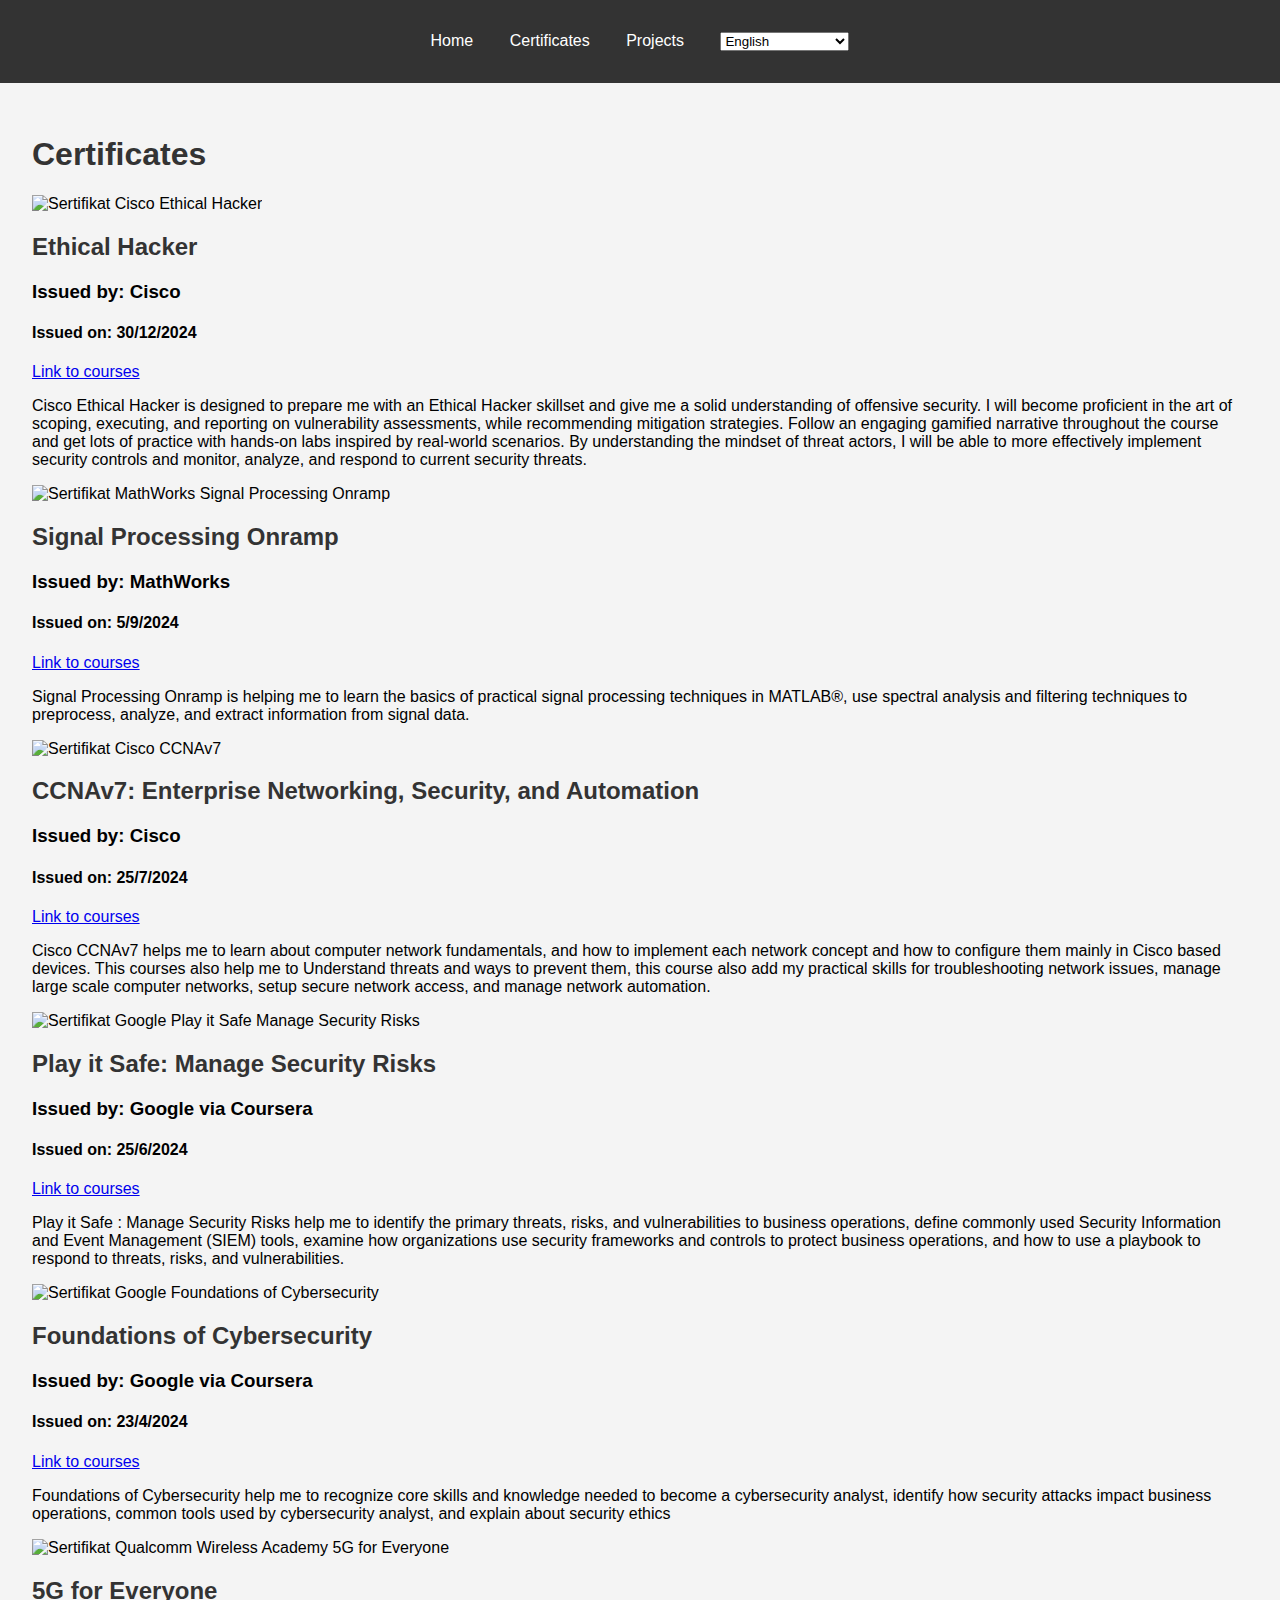
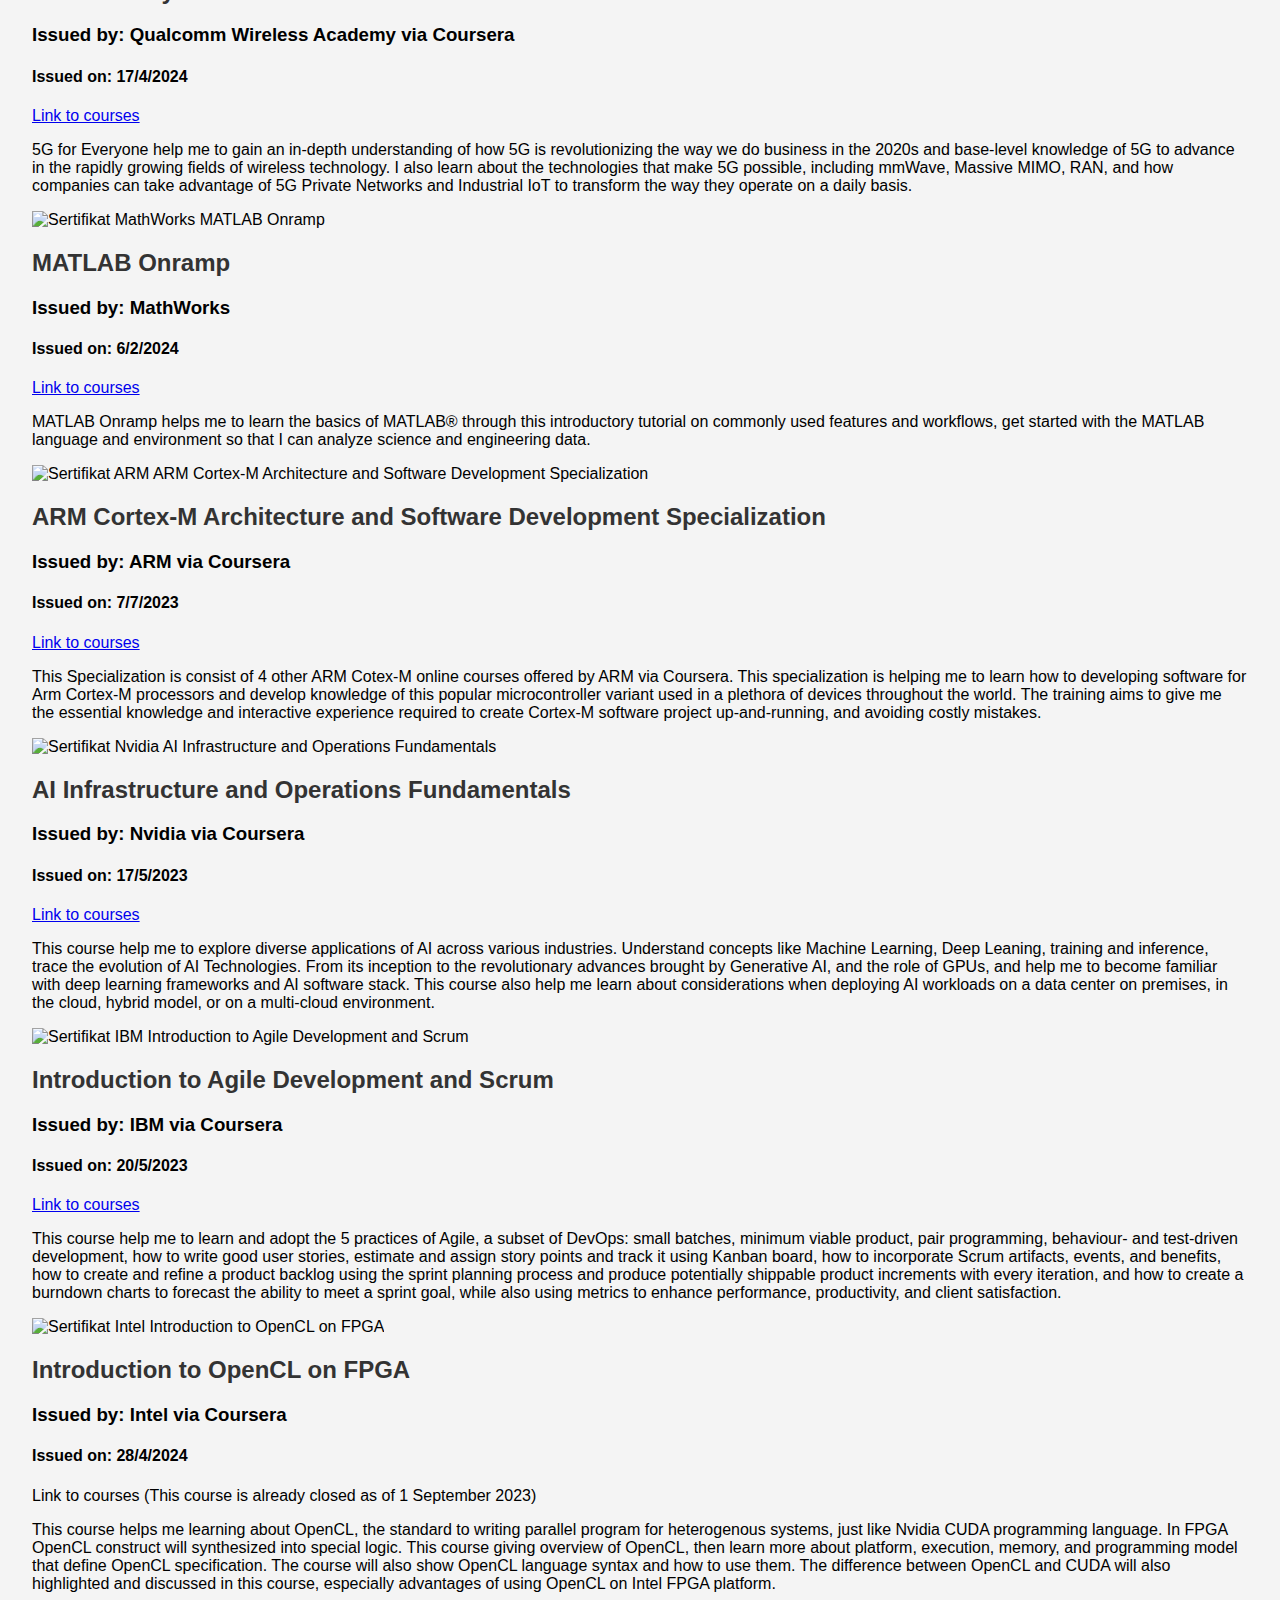
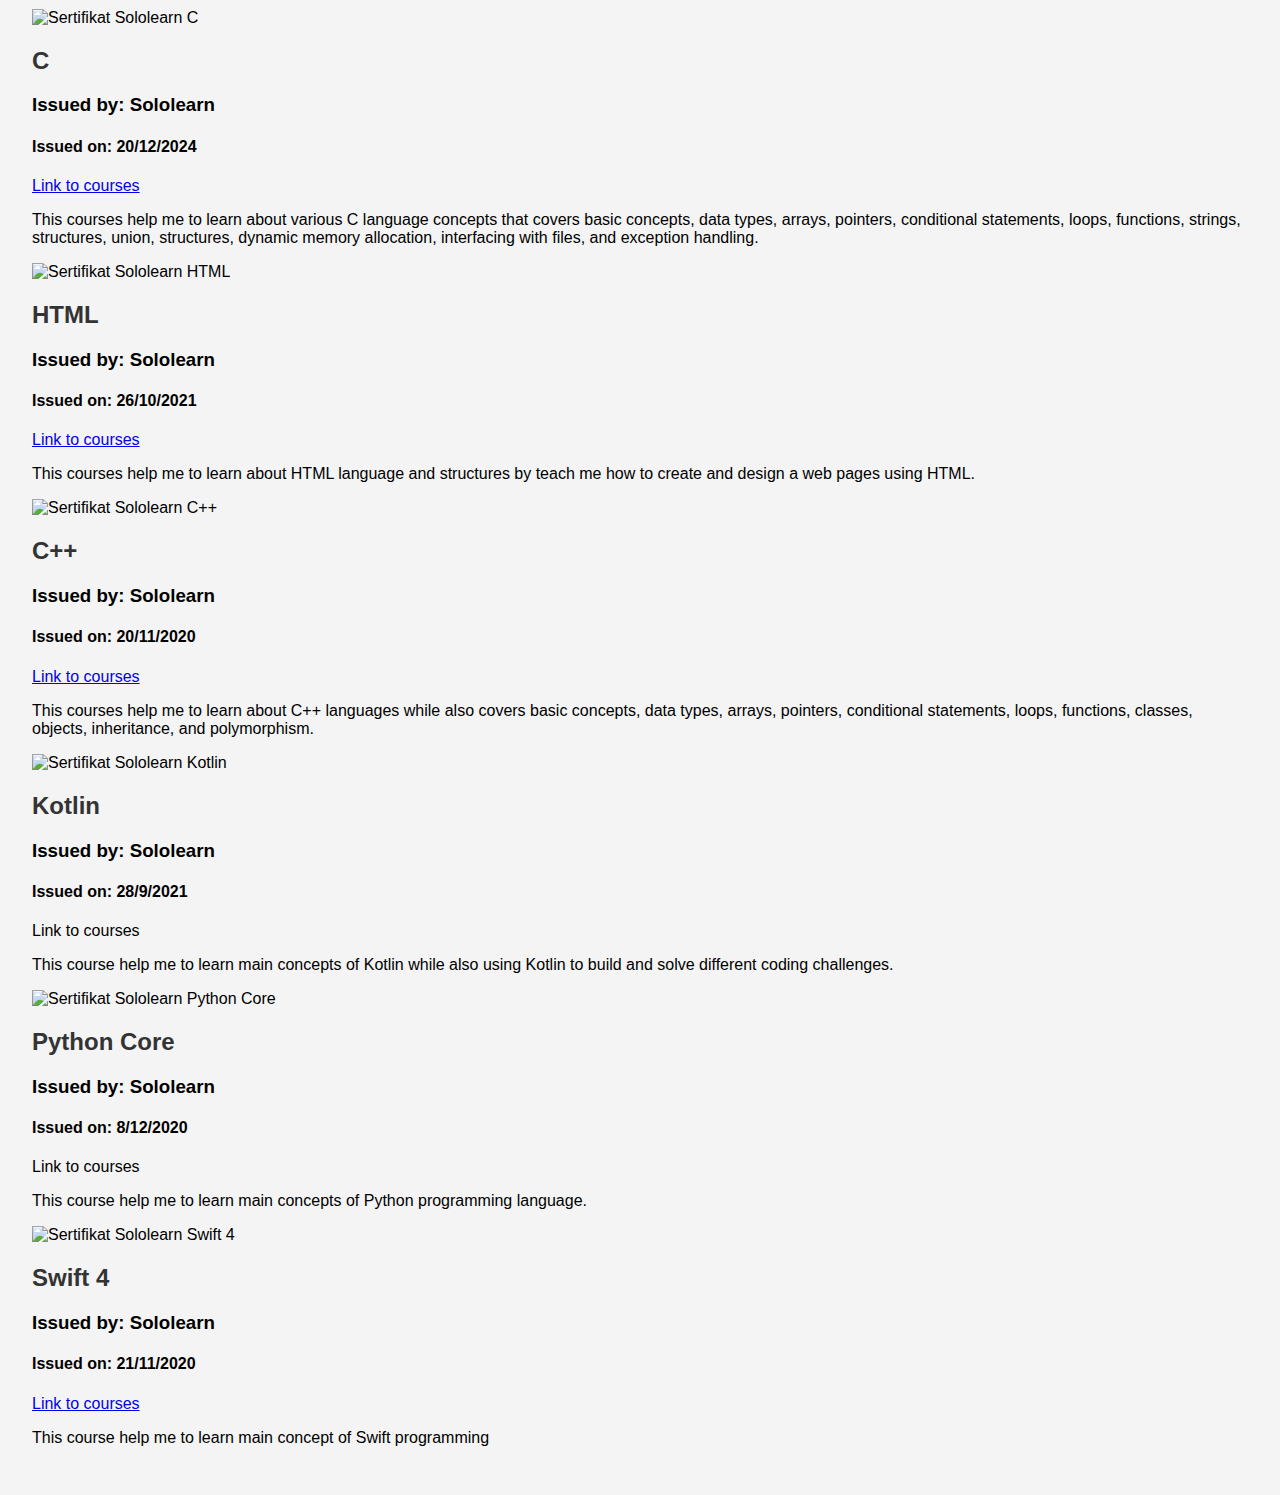
==== certificates.html @ 84ea240a "refactor: Remove unused code for certificates in index.html" ====
<!DOCTYPE html>
<html lang="en">

<head>
    <meta charset="UTF-8">
    <meta name="viewport" content="width=device-width, initial-scale=1.0">
    <title>Certificates</title>
    <link rel="stylesheet" href="styles.css">
    <style>
        .certificates img {
            max-width: 100%;
            height: auto;
        }
    </style>
</head>

<body>
    <header>
        <nav>
            <ul>
                <li><a href="index.html">Home</a></li>
                <li><a href="certificates.html">Certificates</a></li>
                <li><a href="projects.html">Projects</a></li>
                <li>
                    <select id="language-switcher">
                        <option value="en">English</option>
                        <option value="id">Bahasa Indonesia</option>
                    </select>
                </li>
            </ul>
        </nav>
    </header>
    <main>
        <h1 data-en="Certificates" data-id="Sertifikat">Certificates</h1>
        <div class="certificates">
            <img src="https://raw.githubusercontent.com/Iv4nd3r/IvanderWijaya/refs/heads/main/certificates/Sertifikat%20Cisco%20Ethical%20Hacker_Ivander%20Andreas%20Wijaya%20-%200001.jpg" alt="Sertifikat Cisco Ethical Hacker">
            <h2>Ethical Hacker</h2>
            <h3 data-en="Issued by: Cisco" data-id="Diterbitkan oleh: Cisco">Issued by: Cisco</h3>
            <h4 data-en="Issued on: 30/12/2024" data-id="Diterbitkan pada: 30/12/2024">Issued on: 30/12/2024</h4>
            <a data-en="Link to courses" data-id="Tautan ke kursus" href="https://www.netacad.com/courses/ethical-hacker">Link to
                courses</a>
            <p data-en="Cisco Ethical Hacker is designed to prepare me with an Ethical Hacker skillset and give me a solid understanding of offensive security. I
            will become proficient in the art of scoping, executing, and reporting on vulnerability assessments, while recommending
            mitigation strategies. Follow an engaging gamified narrative throughout the course and get lots of practice with
            hands-on labs inspired by real-world scenarios. By understanding the mindset of threat actors, I will be able to more effectively implement security controls and
            monitor, analyze, and respond to current security threats." data-id="Cisco Ethical Hacker dirancang untuk mempersiapkan saya dengan keahlian Ethical Hacker dan memberi saya pemahaman yang kuat tentang keamanan ofensif. Saya akan menjadi ahli dalam seni menentukan ruang lingkup, melaksanakan, dan melaporkan penilaian kerentanan, sambil merekomendasikan strategi mitigasi. Ikuti narasi gamifikasi yang menarik selama kursus dan dapatkan banyak latihan dengan lab langsung yang terinspirasi oleh skenario dunia nyata. Dengan memahami pola pikir pelaku ancaman, saya akan dapat menerapkan kontrol keamanan secara lebih efektif dan memantau, menganalisis, dan menanggapi ancaman keamanan terkini.">Cisco Ethical Hacker is designed to prepare me with an Ethical Hacker skillset and give me a solid understanding of offensive security. I
            will become proficient in the art of scoping, executing, and reporting on vulnerability assessments, while recommending
            mitigation strategies. Follow an engaging gamified narrative throughout the course and get lots of practice with
            hands-on labs inspired by real-world scenarios. By understanding the mindset of threat actors, I will be able to more effectively implement security controls and
            monitor, analyze, and respond to current security threats.</p>
            <img src="https://raw.githubusercontent.com/Iv4nd3r/IvanderWijaya/refs/heads/main/certificates/Sertifikat%20MathWorks%20Signal%20Processing%20Onramp_Ivander%20Andreas%20Wijaya%20-%200002.jpg" alt="Sertifikat MathWorks Signal Processing Onramp">
            <h2>Signal Processing Onramp</h2>
            <h3 data-en="Issued by: MathWorks" data-id="Diterbitkan oleh: MathWorks">Issued by: MathWorks</h3>
            <h4 data-en="Issued on: 5/9/2024" data-id="Diterbitkan pada: 5/9/2024">Issued on: 5/9/2024</h4>
            <a data-en="Link to courses" data-id="Tautan ke kursus" href="https://matlabacademy.mathworks.com/details/signal-processing-onramp/signalprocessing">Link to
                courses</a>
            <p data-en="Signal Processing Onramp is helping me to learn the basics of practical signal processing techniques in MATLAB®, use spectral analysis and filtering techniques to preprocess, analyze, and extract information from signal data." data-id="Signal Processing Onramp membantu saya mempelajari dasar-dasar teknik pemrosesan sinyal praktis di MATLAB®, menggunakan analisis spektral dan teknik penyaringan untuk melakukan praproses, menganalisis, dan mengekstrak informasi dari data sinyal.">Signal Processing Onramp is helping me to learn the basics of practical signal processing techniques in MATLAB®, use
            spectral analysis and filtering techniques to preprocess, analyze, and extract information from signal data.</p>
            <img src="https://raw.githubusercontent.com/Iv4nd3r/IvanderWijaya/refs/heads/main/certificates/Sertifikat%20Cisco%20CCNAv7_Ivander%20Andreas%20Wijaya%20-%200003.jpg" alt="Sertifikat Cisco CCNAv7">
            <h2>CCNAv7: Enterprise Networking, Security, and Automation</h2>
            <h3 data-en="Issued by: Cisco" data-id="Diterbitkan oleh: Cisco">Issued by: Cisco</h3>
            <h4 data-en="Issued on: 25/7/2024" data-id="Diterbitkan pada: 25/7/2024">Issued on: 25/7/2024</h4>
            <a data-en="Link to courses" data-id="Tautan ke kursus" href="https://www.cisco.com/site/us/en/learn/training-certifications/certifications/enterprise/ccna/index.html">Link to
                courses</a>
            <p data-en="Cisco CCNAv7 helps me to learn about computer network fundamentals, and how to implement each network concept and how to configure them mainly in Cisco based devices. This courses also help me to Understand threats and ways to prevent them, this course also add my practical skills for troubleshooting network issues, manage large scale computer networks, setup secure network access, and manage network automation." data-id="Cisco CCNAv7 membantu saya mempelajari dasar-dasar jaringan komputer, dan cara menerapkan setiap konsep jaringan serta cara mengonfigurasinya terutama pada perangkat berbasis Cisco. Kursus ini juga membantu saya memahami ancaman dan cara mencegahnya, kursus ini juga menambah keterampilan praktis saya untuk memecahkan masalah jaringan, mengelola jaringan komputer skala besar, menyiapkan akses jaringan yang aman, dan mengelola otomatisasi jaringan.">Cisco CCNAv7 helps me to learn about computer network fundamentals, and how to implement each network concept and how to
            configure them mainly in Cisco based devices. This courses also help me to Understand threats and ways to prevent them,
            this course also add my practical skills for troubleshooting network issues, manage large scale computer networks, setup
            secure network access, and manage network automation.</p>
            <img src="https://raw.githubusercontent.com/Iv4nd3r/IvanderWijaya/refs/heads/main/certificates/Sertifikat%20Google%20Play%20it%20Safe%20Manage%20Security%20Risks_Ivander%20Andreas%20Wijaya%20-%200004.jpg" alt="Sertifikat Google Play it Safe Manage Security Risks">
            <h2>Play it Safe: Manage Security Risks</h2>
            <h3 data-en="Issued by: Google via Coursera" data-id="Diterbitkan oleh: Google melalui Coursera">Issued by: Google via Coursera</h3>
            <h4 data-en="Issued on: 25/6/2024" data-id="Diterbitkan pada: 25/6/2024">Issued on: 25/6/2024</h4>
            <a data-en="Link to courses" data-id="Tautan ke kursus" href="https://www.coursera.org/learn/manage-security-risks">Link to
                courses</a>
            <p data-en="Play it Safe : Manage Security Risks help me to identify the primary threats, risks, and vulnerabilities to business operations, define commonly used Security Information and Event Management (SIEM) tools, examine how organizations use security frameworks and controls to protect business operations, and how to use a playbook to respond to threats, risks, and vulnerabilities." data-id="Play it Safe : Manage Security Risks membantu saya mengidentifikasi ancaman, risiko, dan kerentanan utama terhadap operasi bisnis, menentukan alat Manajemen Informasi dan Peristiwa Keamanan (SIEM) yang umum digunakan, memeriksa bagaimana organisasi menggunakan kerangka kerja dan kontrol keamanan untuk melindungi operasi bisnis, dan bagaimana menggunakan pedoman untuk menanggapi ancaman, risiko, dan kerentanan.">Play it Safe : Manage Security Risks help me to identify the primary threats, risks, and vulnerabilities to business
            operations, define commonly used Security Information and Event Management (SIEM) tools, examine how organizations use
            security frameworks and controls to protect business operations, and how to use a playbook to respond to threats, risks,
            and vulnerabilities.</p>
            <img src="https://raw.githubusercontent.com/Iv4nd3r/IvanderWijaya/refs/heads/main/certificates/Sertifikat%20Google%20Foundations%20of%20Cybersecurity_Ivander%20Andreas%20Wijaya%20-%200005.jpg" alt="Sertifikat Google Foundations of Cybersecurity">
            <h2>Foundations of Cybersecurity</h2>
            <h3 data-en="Issued by: Google via Coursera" data-id="Diterbitkan oleh: Google melalui Coursera">Issued by: Google via Coursera</h3>
            <h4 data-en="Issued on: 23/4/2024" data-id="Diterbitkan pada: 23/4/2024">Issued on: 23/4/2024</h4>
            <a data-en="Link to courses" data-id="Tautan ke kursus" href="https://www.coursera.org/learn/foundations-of-cybersecurity?specialization=google-cybersecurity">Link to
                courses</a>
            <p data-en="Foundations of Cybersecurity help me to recognize core skills and knowledge needed to become a cybersecurity analyst, identify how security attacks impact business operations, common tools used by cybersecurity analyst, and explain about security ethics" data-id="Foundations of Cybersecurity membantu saya mengenali keterampilan dan pengetahuan inti yang dibutuhkan untuk menjadi analis keamanan siber, mengidentifikasi bagaimana serangan keamanan memengaruhi operasi bisnis, alat umum yang digunakan oleh analis keamanan siber, dan menjelaskan tentang etika keamanan.">Foundations of Cybersecurity help me to recognize core skills and knowledge needed to become a cybersecurity analyst,
            identify how security attacks impact business operations, common tools used by cybersecurity analyst, and explain about
            security ethics</p>
            <img src="https://raw.githubusercontent.com/Iv4nd3r/IvanderWijaya/refs/heads/main/certificates/Sertifikat%20Qualcomm%20Wireless%20Academy%205G%20for%20Everyone_Ivander%20Andreas%20Wijaya%20-%200006.jpg" alt="Sertifikat Qualcomm Wireless Academy 5G for Everyone">
            <h2>5G for Everyone</h2>
            <h3 data-en="Issued by: Qualcomm Wireless Academy via Cisco" data-id="Diterbitkan oleh: Qualcomm Wireless Academy">Issued by: Qualcomm Wireless Academy via Coursera</h3>
            <h4 data-en="Issued on: 17/4/2024" data-id="Diterbitkan pada: 17/4/2024">Issued on: 17/4/2024</h4>
            <a data-en="Link to courses" data-id="Tautan ke kursus" href="https://www.coursera.org/learn/5g-training-qualcomm">Link to
                courses</a>
            <p data-en="5G for Everyone help me to gain an in-depth understanding of how 5G is revolutionizing the way we do business in the 2020s and base-level knowledge of 5G to advance in the rapidly growing fields of wireless technology. I also learn about the technologies that make 5G possible, including mmWave, Massive MIMO, RAN, and how companies can take advantage of 5G Private Networks and Industrial IoT to transform the way they operate on a daily basis." data-id="5G for Everyone membantu saya memperoleh pemahaman mendalam tentang bagaimana 5G merevolusi cara kita berbisnis pada tahun 2020-an dan pengetahuan dasar tentang 5G untuk maju dalam bidang teknologi nirkabel yang berkembang pesat. Saya juga mempelajari tentang teknologi yang memungkinkan 5G, termasuk mmWave, Massive MIMO, RAN, dan bagaimana perusahaan dapat memanfaatkan Jaringan Privat 5G dan IoT Industri untuk mengubah cara mereka beroperasi setiap hari.">5G for Everyone help me to gain an in-depth understanding of how 5G is revolutionizing the way we do business in the
            2020s and base-level knowledge of 5G to advance in the rapidly growing fields of wireless technology. I also learn about
            the technologies that make 5G possible, including mmWave, Massive MIMO, RAN, and how companies can take advantage of 5G
            Private Networks and Industrial IoT to transform the way they operate on a daily basis.</p>
            <img src="https://raw.githubusercontent.com/Iv4nd3r/IvanderWijaya/refs/heads/main/certificates/Sertifikat%20MathWorks%20MATLAB%20Onramp_Ivander%20Andreas%20Wijaya%20-%200007.jpg" alt="Sertifikat MathWorks MATLAB Onramp">
            <h2>MATLAB Onramp</h2>
            <h3 data-en="Issued by: MathWorks" data-id="Diterbitkan oleh: MathWorks">Issued by: MathWorks</h3>
            <h4 data-en="Issued on: 6/2/2024" data-id="Diterbitkan pada: 6/2/2024">Issued on: 6/2/2024</h4>
            <a data-en="Link to courses" data-id="Tautan ke kursus" href="https://matlabacademy.mathworks.com/details/matlab-onramp/gettingstarted">Link to
                courses</a>
            <p data-en="MATLAB Onramp helps me to learn the basics of MATLAB® through this introductory tutorial on commonly used features and workflows, get started with the MATLAB language and environment so that I can analyze science and engineering data." data-id="MATLAB Onramp membantu saya mempelajari dasar-dasar MATLAB® melalui tutorial pengantar tentang fitur dan alur kerja yang umum digunakan, memulai dengan bahasa dan lingkungan MATLAB sehingga saya dapat menganalisis data sains dan teknik.">MATLAB Onramp helps me to learn the basics of MATLAB® through this introductory tutorial on commonly used features and
            workflows, get started with the MATLAB language and environment so that I can analyze science and engineering data.</p>
            <img src="https://raw.githubusercontent.com/Iv4nd3r/IvanderWijaya/refs/heads/main/certificates/Sertifikat%20ARM%20ARM%20Cortex-M%20Architecture%20and%20Software%20Development_Ivander%20Andreas%20Wijaya%20-%200009.jpg" alt="Sertifikat ARM ARM Cortex-M Architecture and Software Development Specialization">
            <h2>ARM Cortex-M Architecture and Software Development Specialization</h2>
            <h3 data-en="Issued by: ARM via Coursera" data-id="Diterbitkan oleh: ARM melalui Coursera">Issued by: ARM via Coursera</h3>
            <h4 data-en="Issued on: 7/7/2023" data-id="Diterbitkan pada: 7/7/2023">Issued on: 7/7/2023</h4>
            <a data-en="Link to courses" data-id="Tautan ke kursus" href="https://www.coursera.org/specializations/cortex-m-architecture-and-software-development?">Link to
                courses</a>
            <p data-en="This Specialization is consist of 4 other ARM Cotex-M online courses offered by ARM via Coursera. This specialization is helping me to learn how to developing software for Arm Cortex-M processors and develop knowledge of this popular microcontroller variant used in a plethora of devices throughout the world. The training aims to give me the essential knowledge and interactive experience required to create Cortex-M software project up-and-running, and avoiding costly mistakes." data-id="Spesialisasi ini terdiri dari 4 kursus daring ARM Cotex-M lainnya yang ditawarkan oleh ARM melalui Coursera. Spesialisasi ini membantu saya mempelajari cara mengembangkan perangkat lunak untuk prosesor Arm Cortex-M dan mengembangkan pengetahuan tentang varian mikrokontroler populer ini yang digunakan dalam banyak perangkat di seluruh dunia. Pelatihan ini bertujuan untuk memberi saya pengetahuan penting dan pengalaman interaktif yang dibutuhkan untuk membuat proyek perangkat lunak Cortex-M berjalan lancar, dan menghindari kesalahan yang merugikan.">This Specialization is consist of 4 other ARM Cotex-M online courses offered by ARM via Coursera. This specialization is
            helping me to learn how to developing software for Arm Cortex-M processors and develop knowledge of this popular
            microcontroller variant used in a plethora of devices throughout the world. The training aims to give me the essential
            knowledge and interactive experience required to create Cortex-M software project up-and-running, and avoiding costly
            mistakes.</p>
            <img src="https://raw.githubusercontent.com/Iv4nd3r/IvanderWijaya/refs/heads/main/certificates/Sertifikat%20Nvidia%20Introduction%20to%20AI%20in%20the%20Data%20Center_Ivander%20Andreas%20Wijaya%20-%200013.jpg" alt="Sertifikat Nvidia AI Infrastructure and Operations Fundamentals">
            <h2>AI Infrastructure and Operations Fundamentals</h2>
            <h3 data-en="Issued by: Nvidia via Coursera" data-id="Diterbitkan oleh: Nvidia melalui Coursera">Issued by: Nvidia via Coursera</h3>
            <h4 data-en="Issued on: 17/5/2024" data-id="Diterbitkan pada: 17/5/2023">Issued on: 17/5/2023</h4>
            <a data-en="Link to courses" data-id="Tautan ke kursus" href="https://www.coursera.org/learn/ai-infrastructure-operations-fundamentals">Link to
                courses</a>
            <p data-en="This course help me to explore diverse applications of AI across various industries.
Understand concepts like Machine Learning, Deep Leaning, training and inference, trace the evolution of AI Technologies. From its inception to the revolutionary advances brought by Generative AI, and the role of GPUs, and help me to become familiar with deep learning frameworks and AI software stack. This course also help me learn about considerations when deploying AI workloads on a data center on premises, in the cloud, hybrid model, or on a multi-cloud environment." data-id="Kursus ini membantu saya menjelajahi beragam aplikasi AI di berbagai industri.
Memahami konsep seperti Machine Learning, Deep Leaning, pelatihan dan inferensi, menelusuri evolusi Teknologi AI. Dari awal mula hingga kemajuan revolusioner yang dibawa oleh Generative AI, dan peran GPU, serta membantu saya untuk mengenal kerangka kerja deep learning dan tumpukan perangkat lunak AI. Kursus ini juga membantu saya mempelajari berbagai pertimbangan saat menerapkan beban kerja AI di pusat data lokal, di cloud, model hybrid, atau di lingkungan multi-cloud.">This course help me to explore diverse applications of AI across various industries.
Understand concepts like Machine Learning, Deep Leaning, training and inference, trace the evolution of AI Technologies.
From its inception to the revolutionary advances brought by Generative AI, and the role of GPUs, and help me to become
familiar with deep learning frameworks and AI software stack. This course also help me learn about considerations when
deploying AI workloads on a data center on premises, in the cloud, hybrid model, or on a multi-cloud environment.</p>
            <img src="https://raw.githubusercontent.com/Iv4nd3r/IvanderWijaya/refs/heads/main/certificates/Sertifikat%20IBM%20Introduction%20to%20Agile%20Development%20and%20Scrum_Ivander%20Andreas%20Wijaya%20-%200014.jpg" alt="Sertifikat IBM Introduction to Agile Development and Scrum">
            <h2>Introduction to Agile Development and Scrum</h2>
            <h3 data-en="Issued by: IBM via Coursera" data-id="Diterbitkan oleh: IBM melalui Coursera">Issued by: IBM via Coursera</h3>
            <h4 data-en="Issued on: 20/5/2023" data-id="Diterbitkan pada: 20/5/2023">Issued on: 20/5/2023</h4>
            <a data-en="Link to courses" data-id="Tautan ke kursus" href="https://www.coursera.org/learn/agile-development-and-scrum">Link to
                courses</a>
            <p data-en="This course help me to learn and adopt the 5 practices of Agile, a subset of DevOps: small batches, minimum viable product, pair programming, behaviour- and test-driven development, how to write good user stories, estimate and assign story points and track it using Kanban board, how to incorporate Scrum artifacts, events, and benefits, how to create and refine a product backlog using the sprint planning process and produce potentially shippable product increments with every iteration, and how to create a burndown charts to forecast the ability to meet a sprint goal, while also using metrics to enhance performance, productivity, and client satisfaction." data-id="Kursus ini membantu saya mempelajari dan mengadopsi 5 praktik Agile, bagian dari DevOps: batch kecil, produk minimum yang layak, pemrograman berpasangan, pengembangan yang didorong oleh perilaku dan pengujian, cara menulis cerita pengguna yang baik, memperkirakan dan menetapkan poin cerita dan melacaknya menggunakan papan Kanban, cara menggabungkan artefak Scrum, acara, dan manfaat, cara membuat dan menyempurnakan backlog produk menggunakan proses perencanaan sprint dan menghasilkan peningkatan produk yang berpotensi dikirim dengan setiap iterasi, dan cara membuat bagan burndown untuk memperkirakan kemampuan memenuhi sasaran sprint, sementara juga menggunakan metrik untuk meningkatkan kinerja, produktivitas, dan kepuasan klien.">This course help me to learn and adopt the 5 practices of Agile, a subset of DevOps: small batches, minimum viable
            product, pair programming, behaviour- and test-driven development, how to write good user stories, estimate and assign
            story points and track it using Kanban board, how to incorporate Scrum artifacts, events, and benefits, how to create
            and refine a product backlog using the sprint planning process and produce potentially shippable product increments with
            every iteration, and how to create a burndown charts to forecast the ability to meet a sprint goal, while also using
            metrics to enhance performance, productivity, and client satisfaction.</p>
            <img src="https://raw.githubusercontent.com/Iv4nd3r/IvanderWijaya/refs/heads/main/certificates/Sertifikat%20Intel%20Introduction%20to%20OpenCL%20on%20FPGA_Ivander%20Andreas%20Wijaya%20-%200015.jpg" alt="Sertifikat Intel Introduction to OpenCL on FPGA">
            <h2>Introduction to OpenCL on FPGA</h2>
            <h3 data-en="Issued by: Intel via Coursera" data-id="Diterbitkan oleh: Intel melalui Coursera">Issued by: Intel via Coursera</h3>
            <h4 data-en="Issued on: 28/4/2024" data-id="Diterbitkan pada: 28/4/2024">Issued on: 28/4/2024</h4>
            <a data-en="Link to courses (This course is already closed as of 1 September 2023)" data-id="Tautan ke kursus (Kursus in telah ditutup sejak tanggal 1 September 2023)">Link to
                courses (This course is already closed as of 1 September 2023)</a>
            <p data-en="This course helps me learning about OpenCL, the standard to writing parallel program for heterogenous systems, just like Nvidia CUDA programming language. In FPGA OpenCL construct will synthesized into special logic. This course giving overview of OpenCL, then learn more about platform, execution, memory, and programming model that define OpenCL specification. The course will also show OpenCL language syntax and how to use them. The difference between OpenCL and CUDA will also highlighted and discussed in this course, especially advantages of using OpenCL on Intel FPGA platform." data-id="Kursus ini membantu saya mempelajari OpenCL, standar untuk menulis program paralel untuk sistem heterogen, seperti bahasa pemrograman Nvidia CUDA. Dalam FPGA, konstruksi OpenCL akan disintesis menjadi logika khusus. Kursus ini memberikan gambaran umum tentang OpenCL, kemudian mempelajari lebih lanjut tentang platform, eksekusi, memori, dan model pemrograman yang mendefinisikan spesifikasi OpenCL. Kursus ini juga akan menunjukkan sintaksis bahasa OpenCL dan cara menggunakannya. Perbedaan antara OpenCL dan CUDA juga akan disorot dan dibahas dalam kursus ini, terutama keuntungan menggunakan OpenCL pada platform Intel FPGA.">This course helps me learning about OpenCL, the standard to writing parallel program for heterogenous systems, just like
            Nvidia CUDA programming language. In FPGA OpenCL construct will synthesized into special logic. This course giving
            overview of OpenCL, then learn more about platform, execution, memory, and programming model that define OpenCL
            specification. The course will also show OpenCL language syntax and how to use them. The difference between OpenCL and
            CUDA will also highlighted and discussed in this course, especially advantages of using OpenCL on Intel FPGA platform.</p>
            <img src="https://raw.githubusercontent.com/Iv4nd3r/IvanderWijaya/refs/heads/main/certificates/Sertifikat%20Sololearn%20C_Ivander%20Andreas%20Wijaya%20-%200016.jpg" alt="Sertifikat Sololearn C">
            <h2>C</h2>
            <h3 data-en="Issued by: Sololearn" data-id="Diterbitkan oleh: Sololearn">Issued by: Sololearn</h3>
            <h4 data-en="Issued on: 20/12/2024" data-id="Diterbitkan pada: 20/12/2024">Issued on: 20/12/2024</h4>
            <a data-en="Link to courses (This courses is currently splitted into 2 courses, introductory and intermediate)" data-id="Tautan ke kursus (kursus ini sekarang dibagi kedalam 2 kursus, pengenalan dan tingkat lanjut)" href="https://www.sololearn.com/en/learn/courses/c-introduction">Link to
                courses</a>
            <p data-en="This courses help me to learn about various C language concepts that covers basic concepts, data types, arrays, pointers, conditional statements, loops, functions, strings, structures, union, structures, dynamic memory allocation, interfacing with files, and exception handling." data-id="Kursus ini membantu saya mempelajari berbagai konsep bahasa C yang mencakup konsep dasar, tipe data, array, pointer, pernyataan kondisional, loop, fungsi, string, struktur, union, struktur, alokasi memori dinamis, antarmuka dengan file, dan penanganan pengecualian.">This courses help me to learn about various C language concepts that covers basic concepts, data types, arrays,
            pointers, conditional statements, loops, functions, strings, structures, union, structures, dynamic memory allocation,
            interfacing with files, and exception handling.</p>
            <img src="https://raw.githubusercontent.com/Iv4nd3r/IvanderWijaya/refs/heads/main/certificates/Sertifikat%20Sololearn%20HTML_Ivander%20Andreas%20Wijaya%20-%200016.jpg" alt="Sertifikat Sololearn HTML">
            <h2>HTML</h2>
            <h3 data-en="Issued by: Sololearn" data-id="Diterbitkan oleh: Sololearn">Issued by: Sololearn</h3>
            <h4 data-en="Issued on: 26/10/2021" data-id="Diterbitkan pada: 26/10/2021">Issued on: 26/10/2021</h4>
            <a data-en="Link to courses" data-id="Tautan ke kursus" href="https://www.sololearn.com/en/learn/courses/le-html">Link to
                courses</a>
            <p data-en="This courses help me to learn about HTML language and structures by teach me how to create and design a web pages using HTML." data-id="Kursus ini membantu saya mempelajari bahasa dan struktur HTML dengan mengajari saya cara membuat dan mendesain halaman web menggunakan HTML.">This courses help me to learn about HTML language and structures by teach me how to create and design a web pages using
            HTML.</p>
            <img src="https://raw.githubusercontent.com/Iv4nd3r/IvanderWijaya/refs/heads/main/certificates/Sertifikat%20Sololearn%20C++_Ivander%20Andreas%20Wijaya%20-%200016.jpg" alt="Sertifikat Sololearn C++">
            <h2>C++</h2>
            <h3 data-en="Issued by: Sololearn" data-id="Diterbitkan oleh: Sololearn">Issued by: Sololearn</h3>
            <h4 data-en="Issued on: 20/11/2020" data-id="Diterbitkan pada: 20/11/2020">Issued on: 20/11/2020</h4>
            <a data-en="Link to courses" data-id="Tautan ke kursus" href="https://www.sololearn.com/en/learn/courses/le-c-plus-plus">Link to
                courses</a>
            <p data-en="This courses help me to learn about C++ languages while also covers basic concepts, data types, arrays, pointers, conditional statements, loops, functions, classes, objects, inheritance, and polymorphism."
                data-id="Kursus ini membantu saya mempelajari bahasa C++ sekaligus membahas konsep dasar, tipe data, array, pointer, pernyataan kondisional, loop, fungsi, kelas, objek, pewarisan, dan polimorfisme.">This courses help me to learn about C++ languages while also covers basic concepts, data types, arrays, pointers,
                conditional statements, loops, functions, classes, objects, inheritance, and polymorphism.</p>
            <img src="https://raw.githubusercontent.com/Iv4nd3r/IvanderWijaya/refs/heads/main/certificates/Sertifikat%20Sololearn%20Kotlin_Ivander%20Andreas%20Wijaya%20-%200016.jpg" alt="Sertifikat Sololearn Kotlin">
            <h2>Kotlin</h2>
            <h3 data-en="Issued by: Sololearn" data-id="Diterbitkan oleh: Sololearn">Issued by: Sololearn</h3>
            <h4 data-en="Issued on: 28/9/2021" data-id="Diterbitkan pada: 28/9/2021">Issued on: 28/9/2021</h4>
            <a data-en="Link to courses" data-id="Tautan ke kursus" src="https://www.sololearn.com/en/learn/courses/le-kotlin">Link
                to
                courses</a>
            <p data-en="This course help me to learn main concepts of Kotlin while also using Kotlin to build and solve different coding challenges."
                data-id="Kursus ini membantu saya mempelajari konsep utama Kotlin sekaligus menggunakan Kotlin untuk membangun dan memecahkan berbagai tantangan pengkodean.">
                This course help me to learn main concepts of Kotlin while also using Kotlin to build and solve different coding
                challenges.</p>
            <img src="https://raw.githubusercontent.com/Iv4nd3r/IvanderWijaya/refs/heads/main/certificates/Sertifikat%20Sololearn%20Python%20Core_Ivander%20Andreas%20Wijaya%20-%200016.jpg" alt="Sertifikat Sololearn Python Core">
            <h2>Python Core</h2>
            <h3 data-en="Issued by: Sololearn" data-id="Diterbitkan oleh: Sololearn">Issued by: Sololearn</h3>
            <h4 data-en="Issued on: 8/12/2020" data-id="Diterbitkan pada: 8/12/2020">Issued on: 8/12/2020</h4>
            <a data-en="Link to courses" data-id="Tautan ke kursus" src="https://www.sololearn.com/en/learn/courses/le-python">Link to
                courses</a>
            <p data-en="This course help me to learn main concepts of Python programming language." data-id="Kursus ini membantu saya mempelajari konsep utama bahasa pemrograman Python.">This course help me to learn main concepts of Python programming language.</p>
            <img src="https://raw.githubusercontent.com/Iv4nd3r/IvanderWijaya/refs/heads/main/certificates/Sertifikat%20Sololearn%20Swift%204_Ivander%20Andreas%20Wijaya%20-%200016.jpg" alt="Sertifikat Sololearn Swift 4">
            <h2>Swift 4</h2>
            <h3 data-en="Issued by: Sololearn" data-id="Diterbitkan oleh: Sololearn">Issued by: Sololearn</h3>
            <h4 data-en="Issued on: 21/11/2020" data-id="Diterbitkan pada: 21/11/2020">Issued on: 21/11/2020</h4>
            <a data-en="Link to courses" data-id="Tautan ke kursus" href="https://www.sololearn.com/en/learn/courses/le-swift">Link to
                courses</a>
            <p data-en="This course help me to learn main concept of Swift programming" data-id="Kursus ini membantu saya mempelajari konsep utama pemrograman Swift">This course help me to learn main concept of Swift programming</p>
        </div>
    </main>
    <script>
        document.getElementById('language-switcher').addEventListener('change', function () {
            const lang = this.value;
            document.querySelectorAll('[data-en]').forEach(el => {
                el.textContent = el.getAttribute(`data-${lang}`);
            });
        });
    </script>
</body>

</html>
---- styles.css ----
body {
    font-family: Arial, sans-serif;
    margin: 0;
    padding: 0;
    background-color: #f4f4f4;
}

header {
    background-color: #333;
    color: #fff;
    padding: 1rem 0;
    text-align: center;
}

nav ul {
    list-style: none;
    padding: 0;
}

nav ul li {
    display: inline;
    margin: 0 1rem;
}

nav ul li a {
    color: #fff;
    text-decoration: none;
}

main {
    padding: 2rem;
}

h1, h2 {
    color: #333;
}

.gallery {
    display: flex;
    flex-wrap: wrap;
    gap: 1rem;
}

.gallery-item {
    background-color: #fff;
    border: 1px solid #ddd;
    border-radius: 5px;
    padding: 1rem;
    width: calc(33.333% - 2rem);
    box-shadow: 0 2px 5px rgba(0, 0, 0, 0.1);
}

.gallery-item img {
    max-width: 100%;
    border-radius: 5px;
}

.gallery-item h3 {
    margin-top: 0;
}

.gallery-item p {
    color: #666;
}
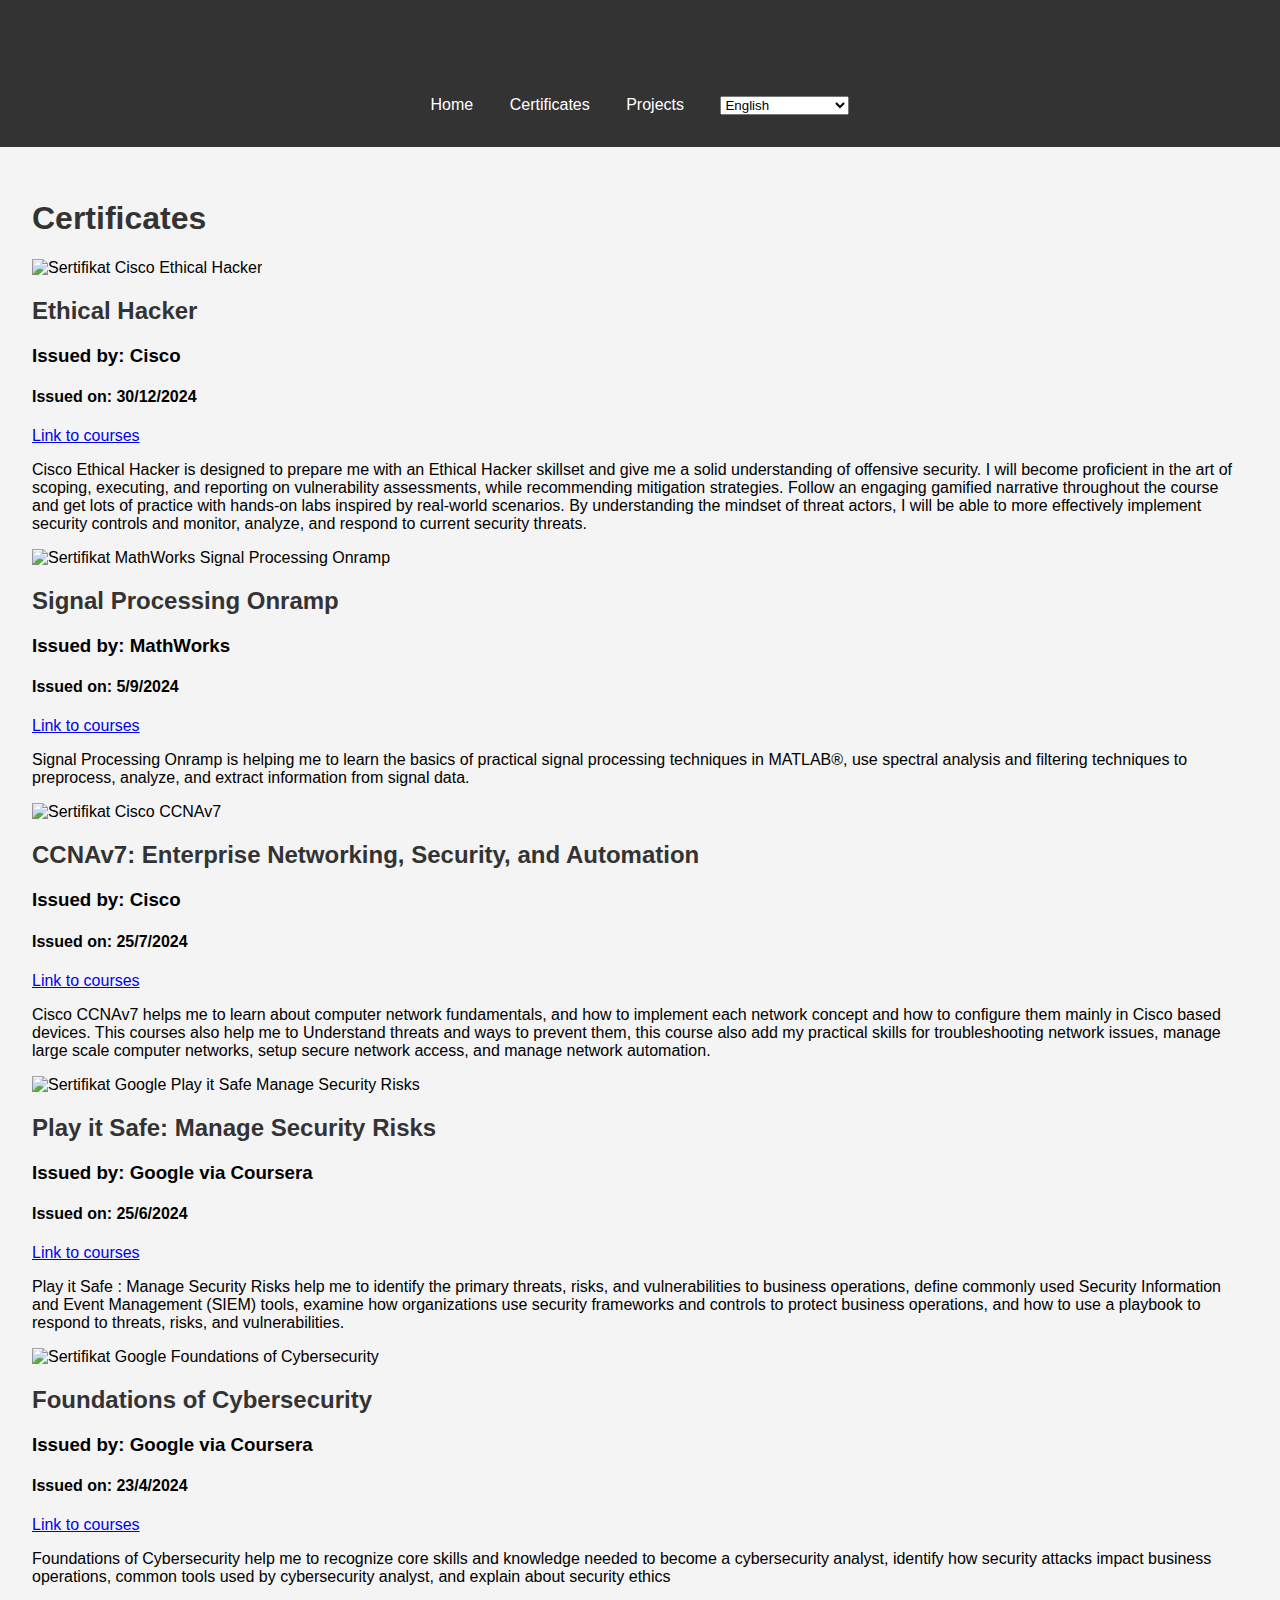
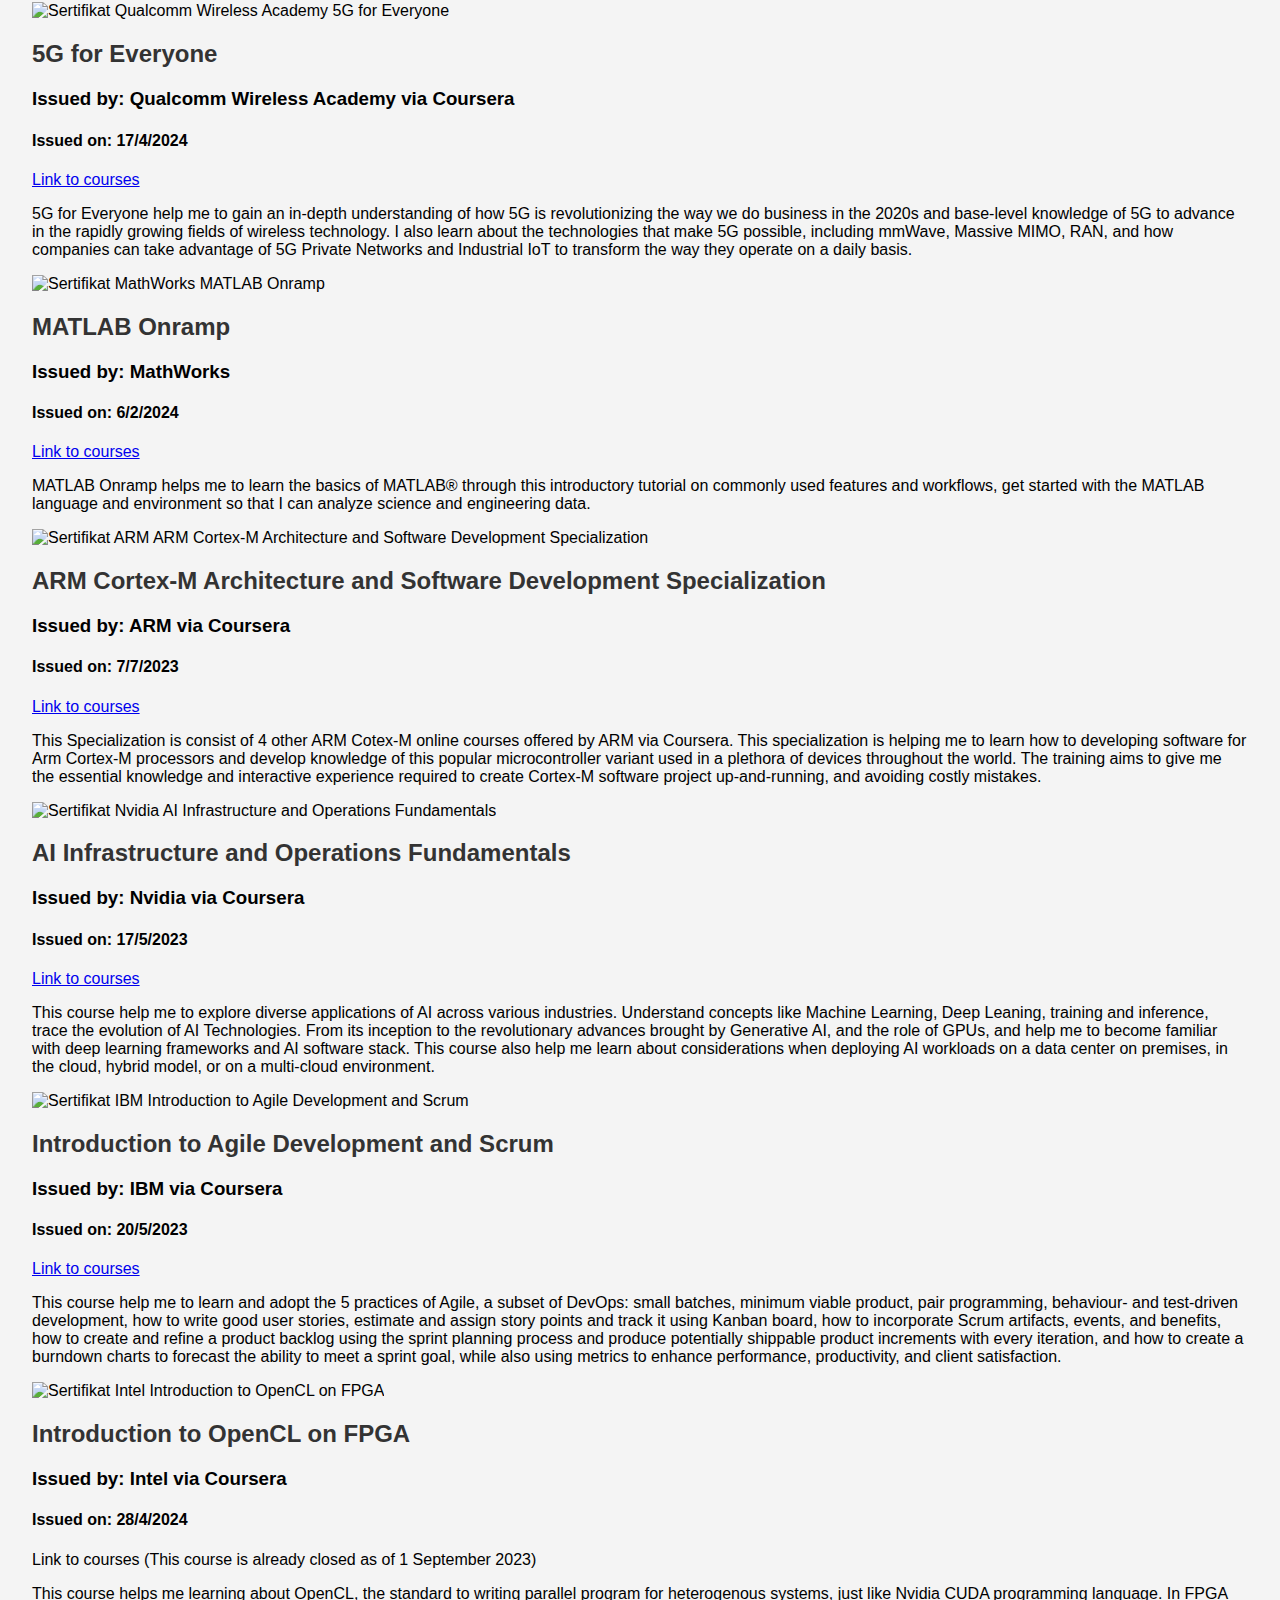
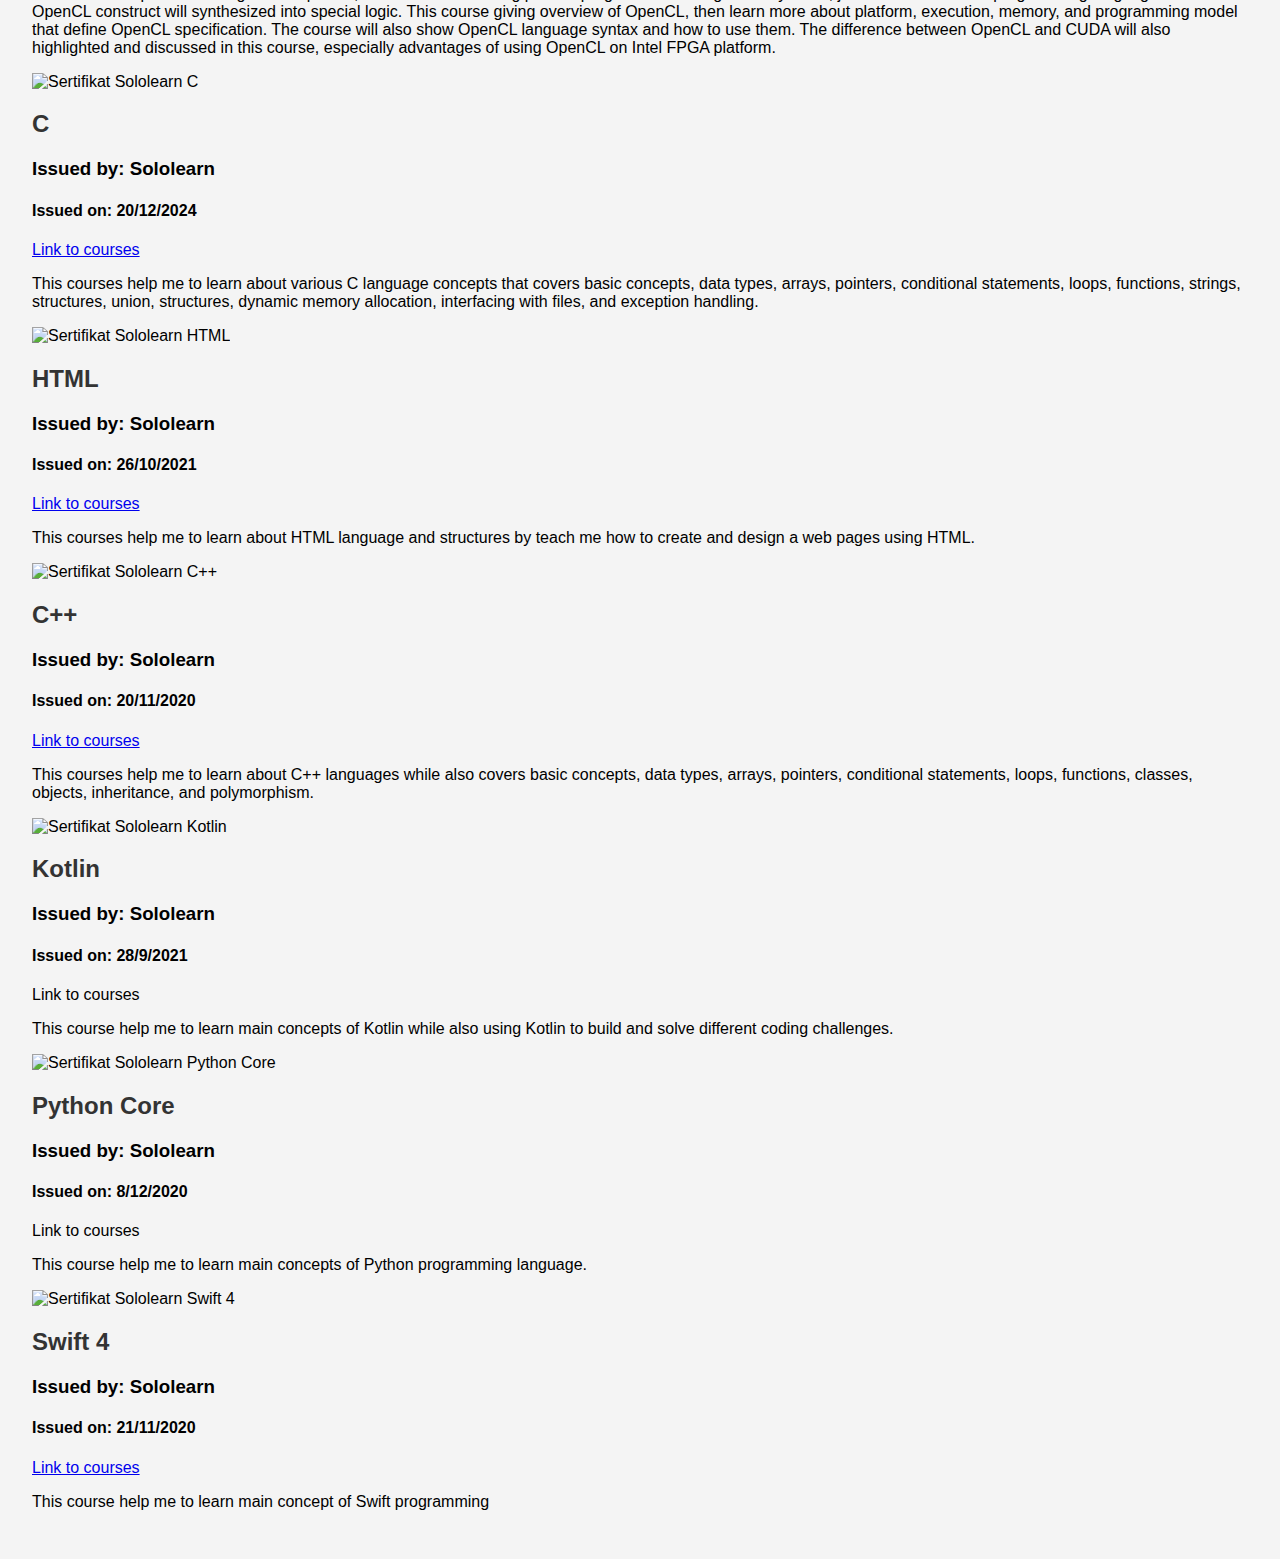
==== commit da31f021: "refactor: Update certificate image URLs, fix project page heading, and refactor CSS class name for c" ====
--- a/certificates.html
+++ b/certificates.html
@@ -4,7 +4,7 @@
 <head>
     <meta charset="UTF-8">
     <meta name="viewport" content="width=device-width, initial-scale=1.0">
-    <title>Certificates</title>
+    <title>Certificates - Ivander Andreas Wijaya</title>
     <link rel="stylesheet" href="styles.css">
     <style>
         .certificates img {
@@ -17,10 +17,11 @@
 <body>
     <header>
         <nav>
+            <h1>Ivander Andreas Wijaya Portfolio</h1>
             <ul>
-                <li><a href="index.html">Home</a></li>
-                <li><a href="certificates.html">Certificates</a></li>
-                <li><a href="projects.html">Projects</a></li>
+                <li><a data-en="Home" data-id="Beranda" href="index.html">Home</a></li>
+                <li><a data-en="Certificates" data-id="Sertifikat" href="certificates.html">Certificates</a></li>
+                <li><a data-en="Projects" data-id="Proyek" href="projects.html">Projects</a></li>
                 <li>
                     <select id="language-switcher">
                         <option value="en">English</option>
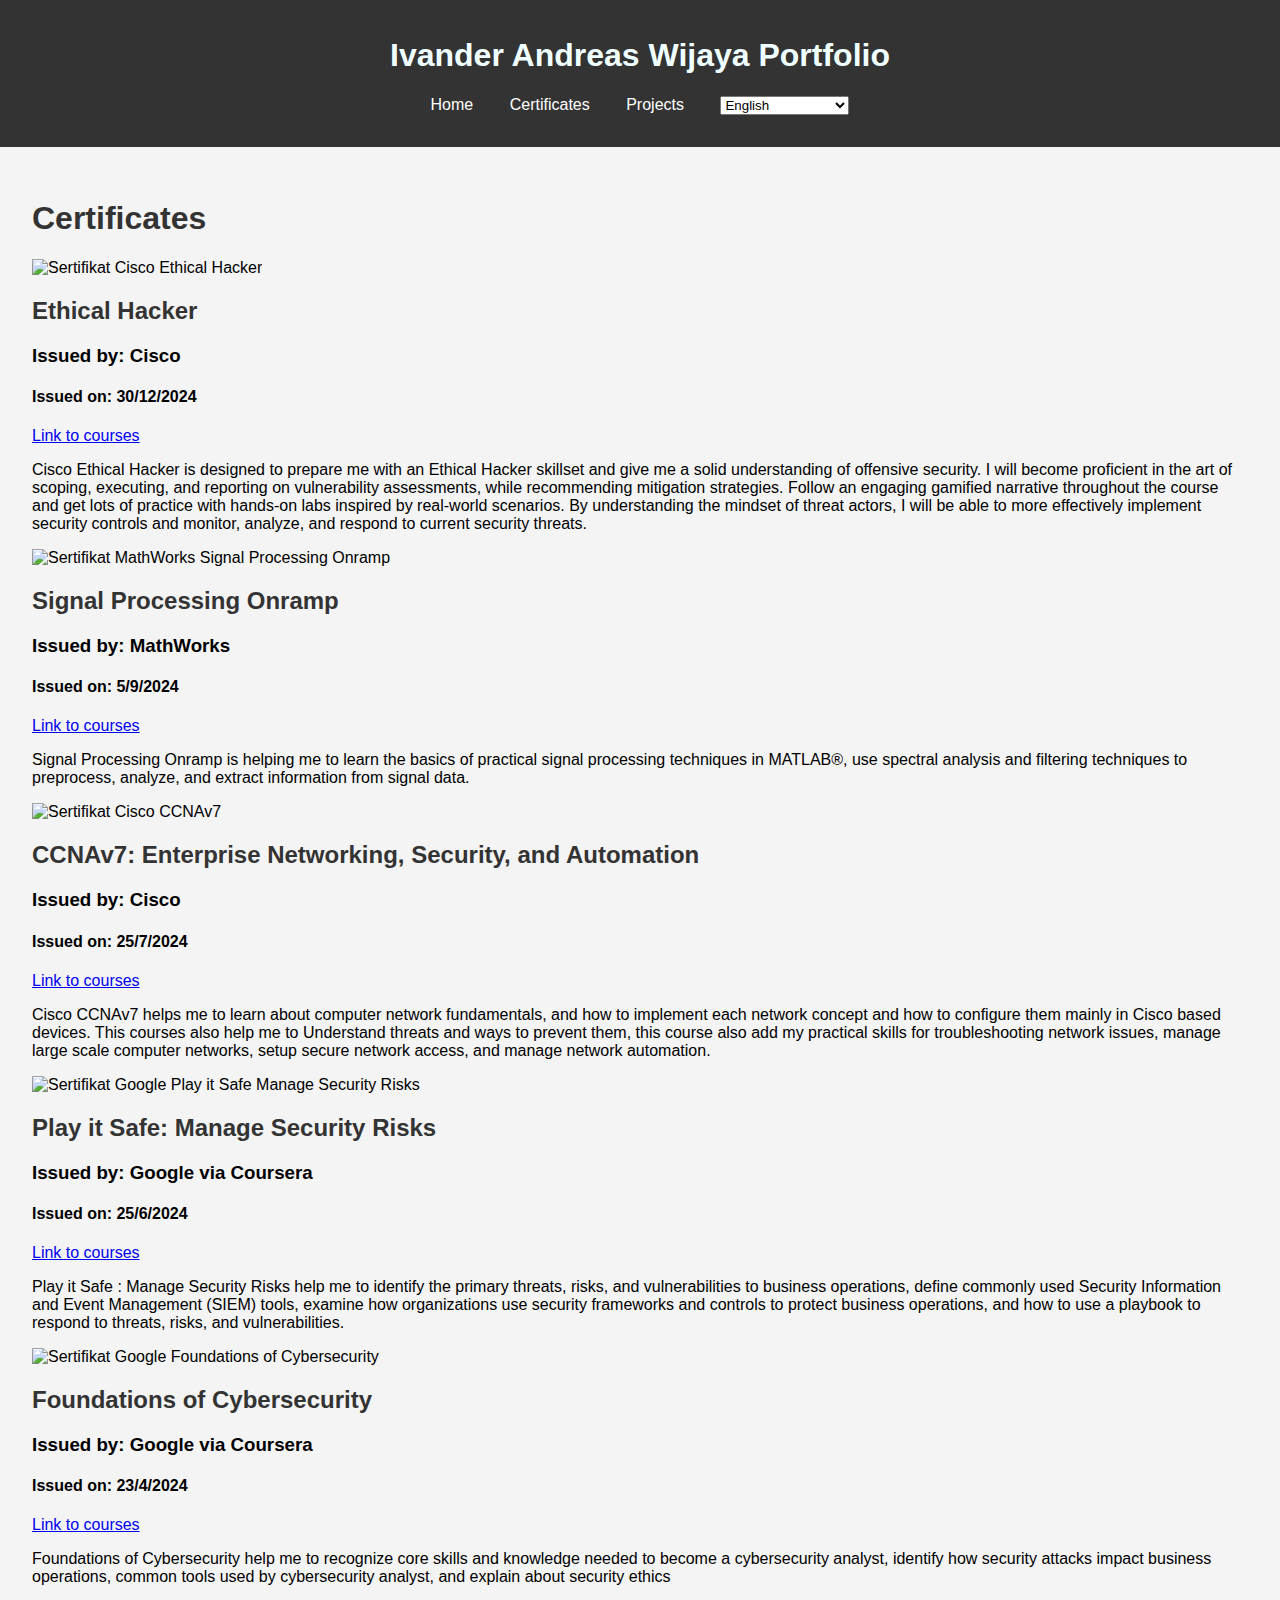
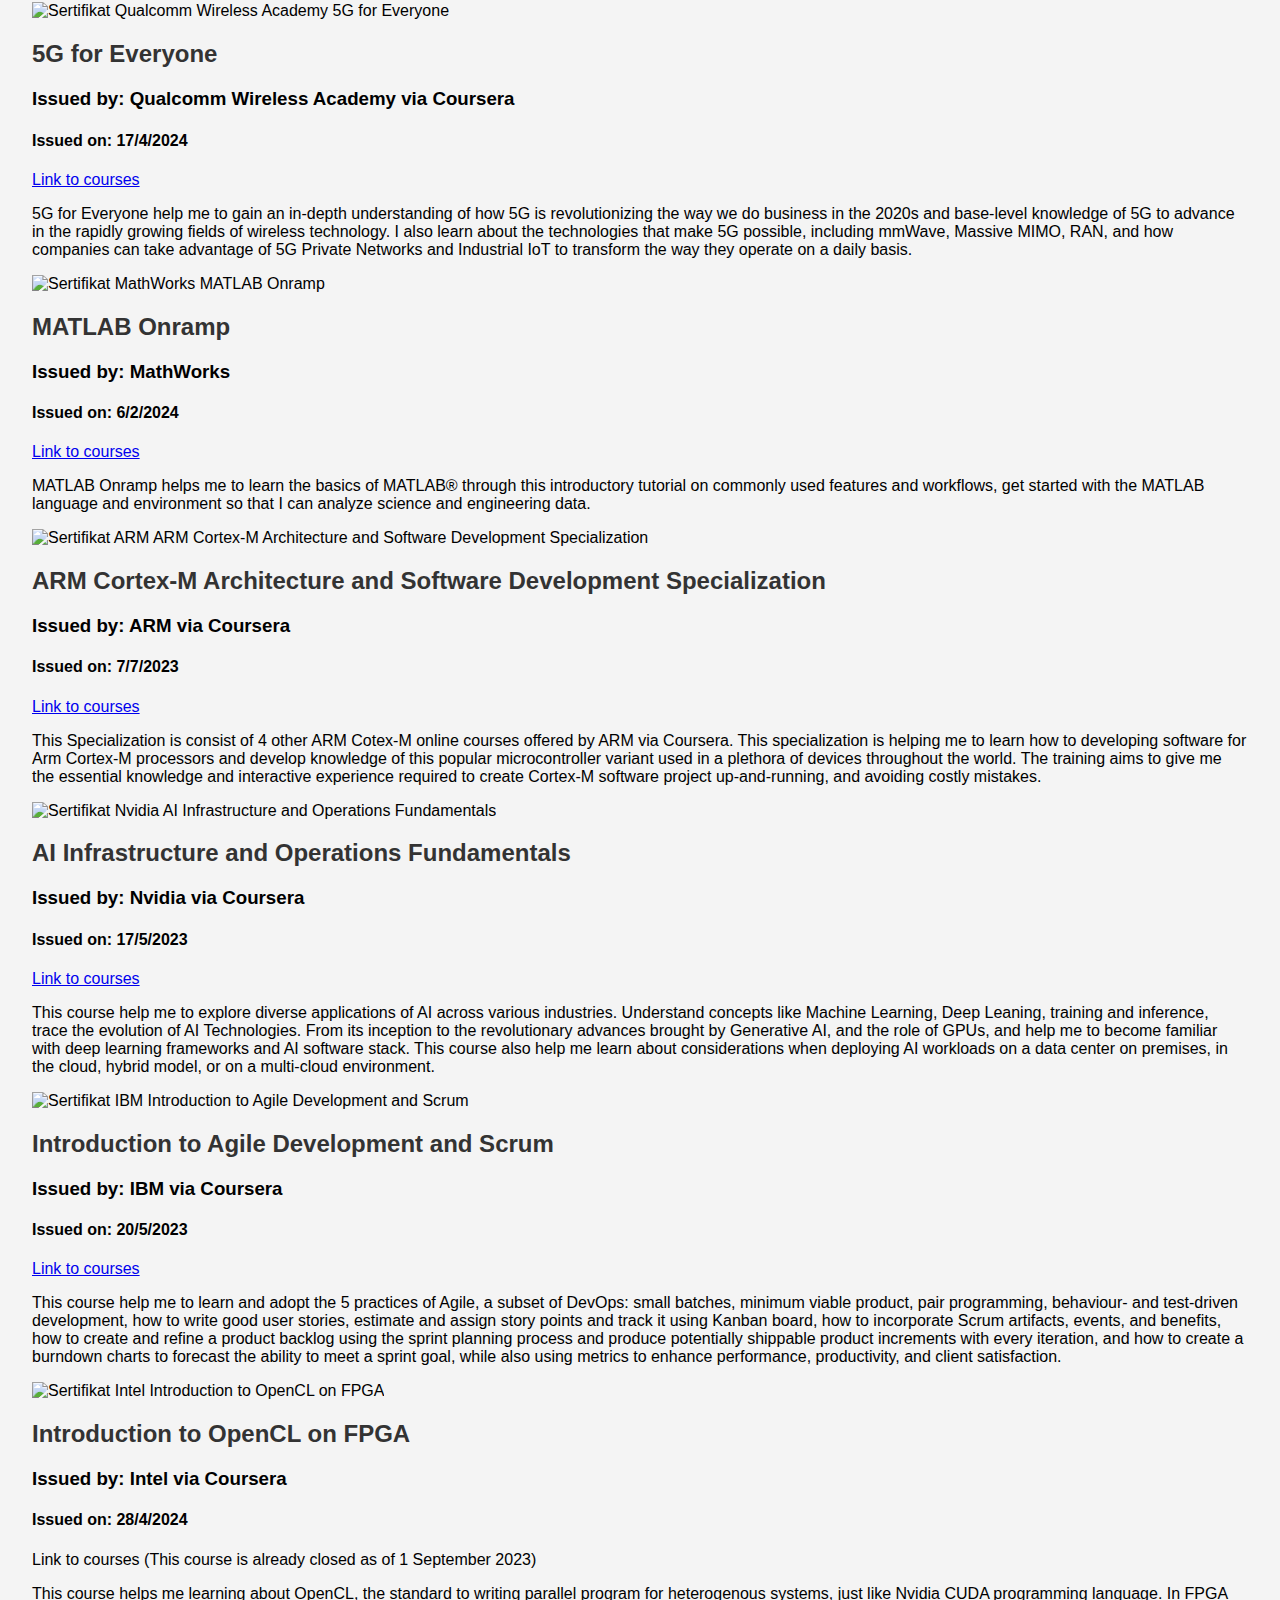
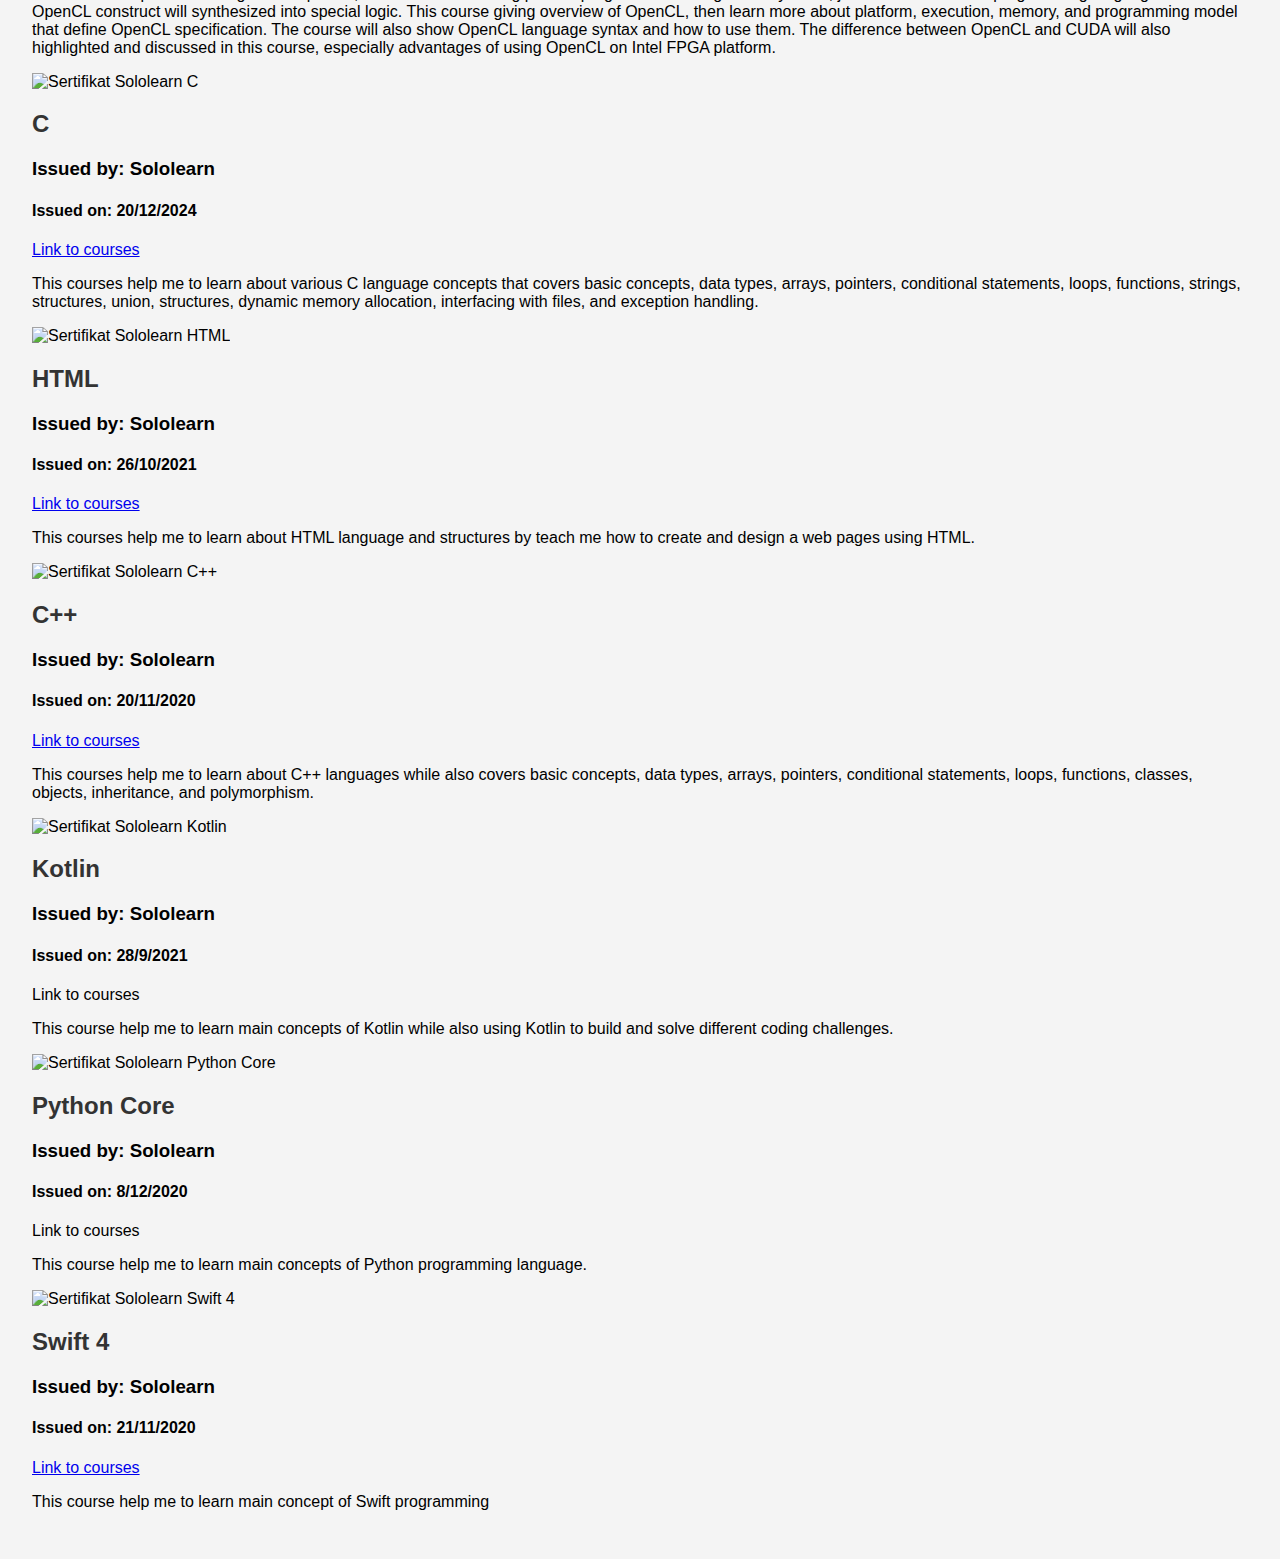
==== commit 489f494b: "Refactor project page to dynamically fetch and display GitHub repositories" ====
--- a/certificates.html
+++ b/certificates.html
@@ -11,13 +11,16 @@
             max-width: 100%;
             height: auto;
         }
+        .title {
+            color:azure;
+        }
     </style>
 </head>
 
 <body>
     <header>
+        <h1 class="title">Ivander Andreas Wijaya Portfolio</h1>
         <nav>
-            <h1>Ivander Andreas Wijaya Portfolio</h1>
             <ul>
                 <li><a data-en="Home" data-id="Beranda" href="index.html">Home</a></li>
                 <li><a data-en="Certificates" data-id="Sertifikat" href="certificates.html">Certificates</a></li>
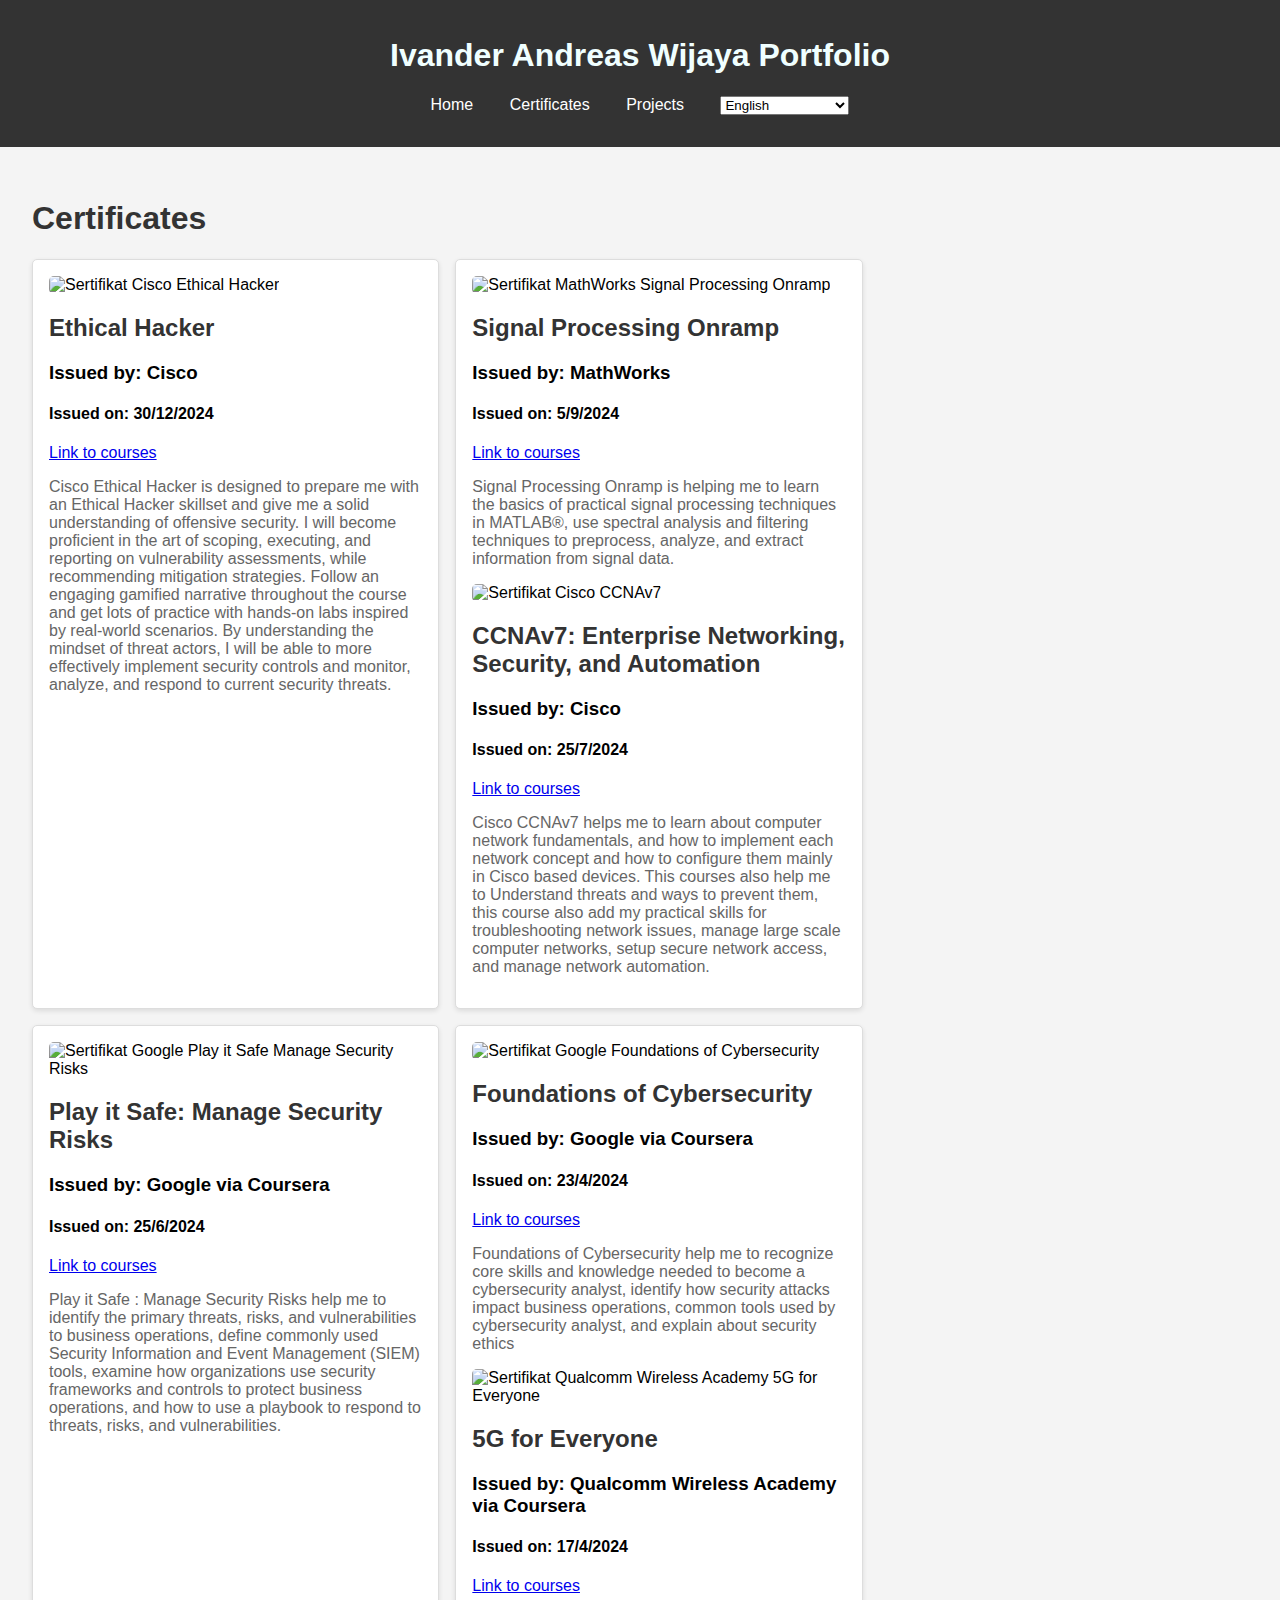
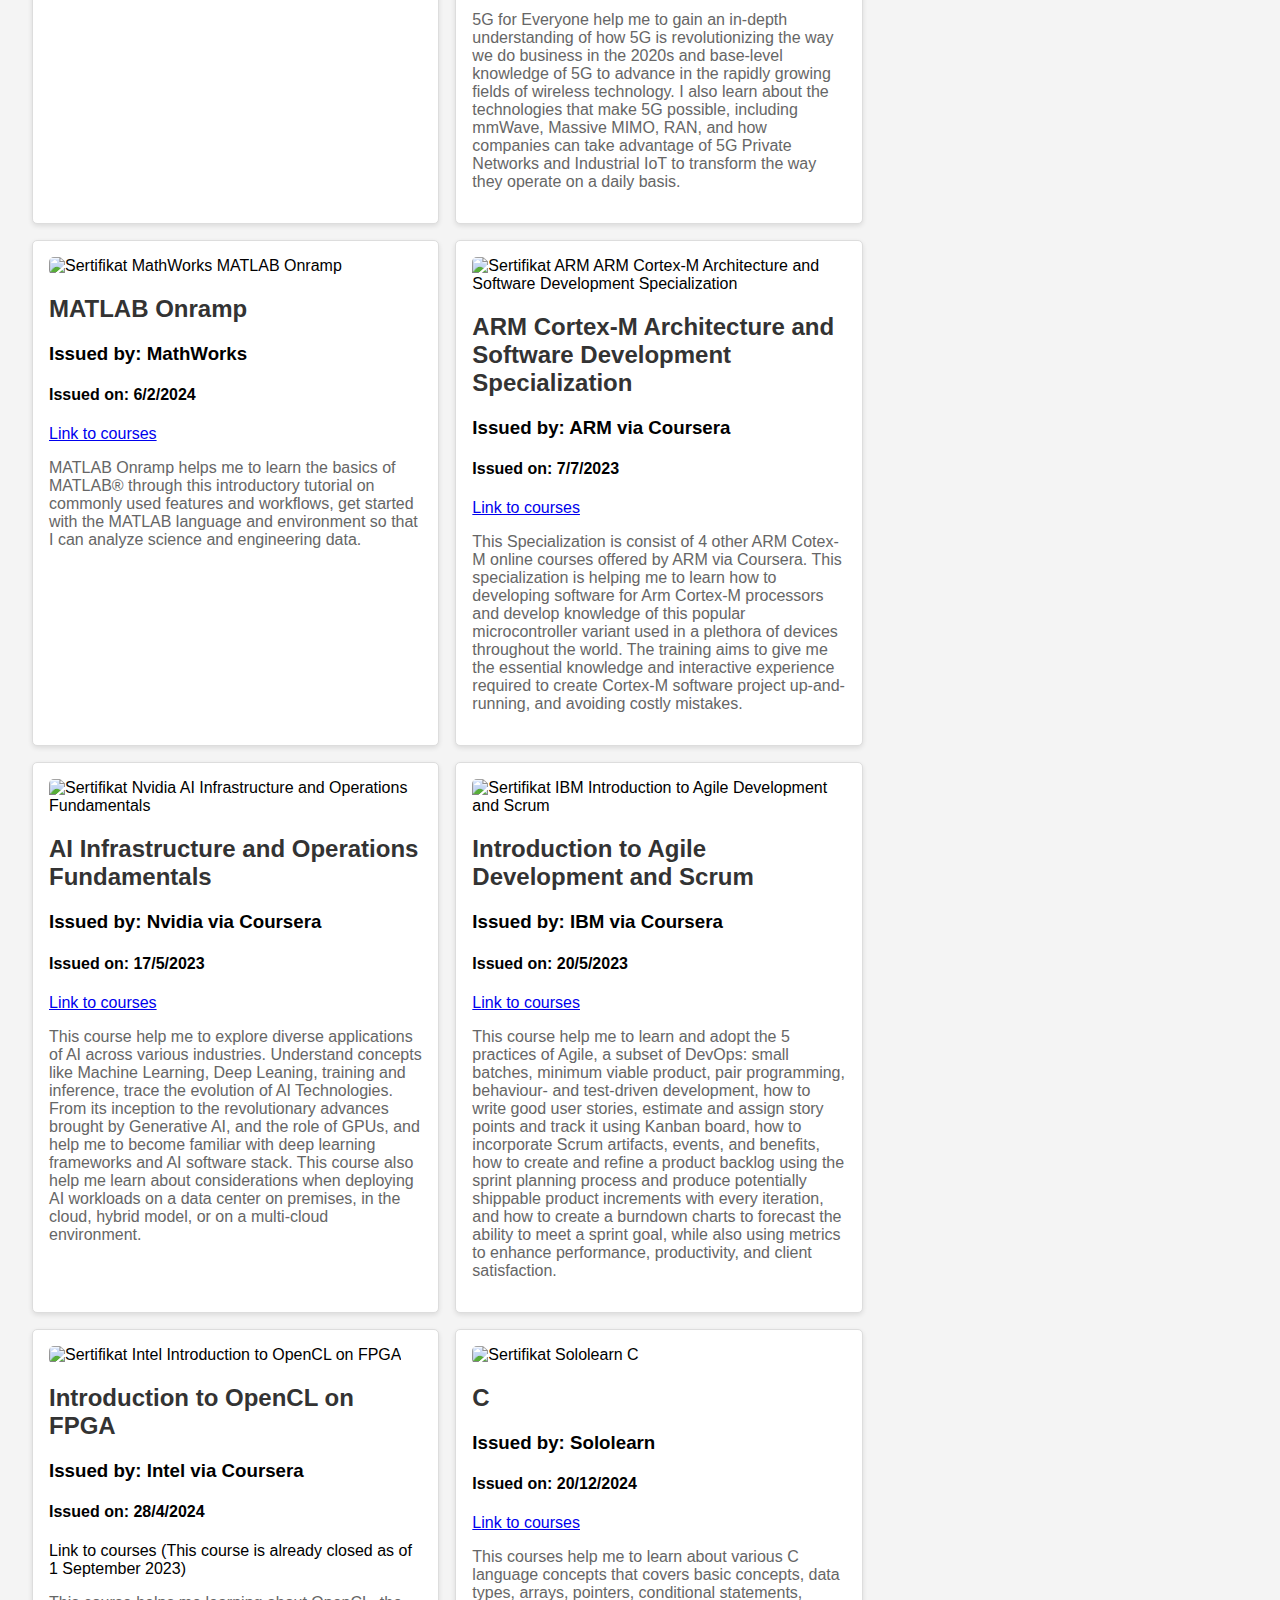
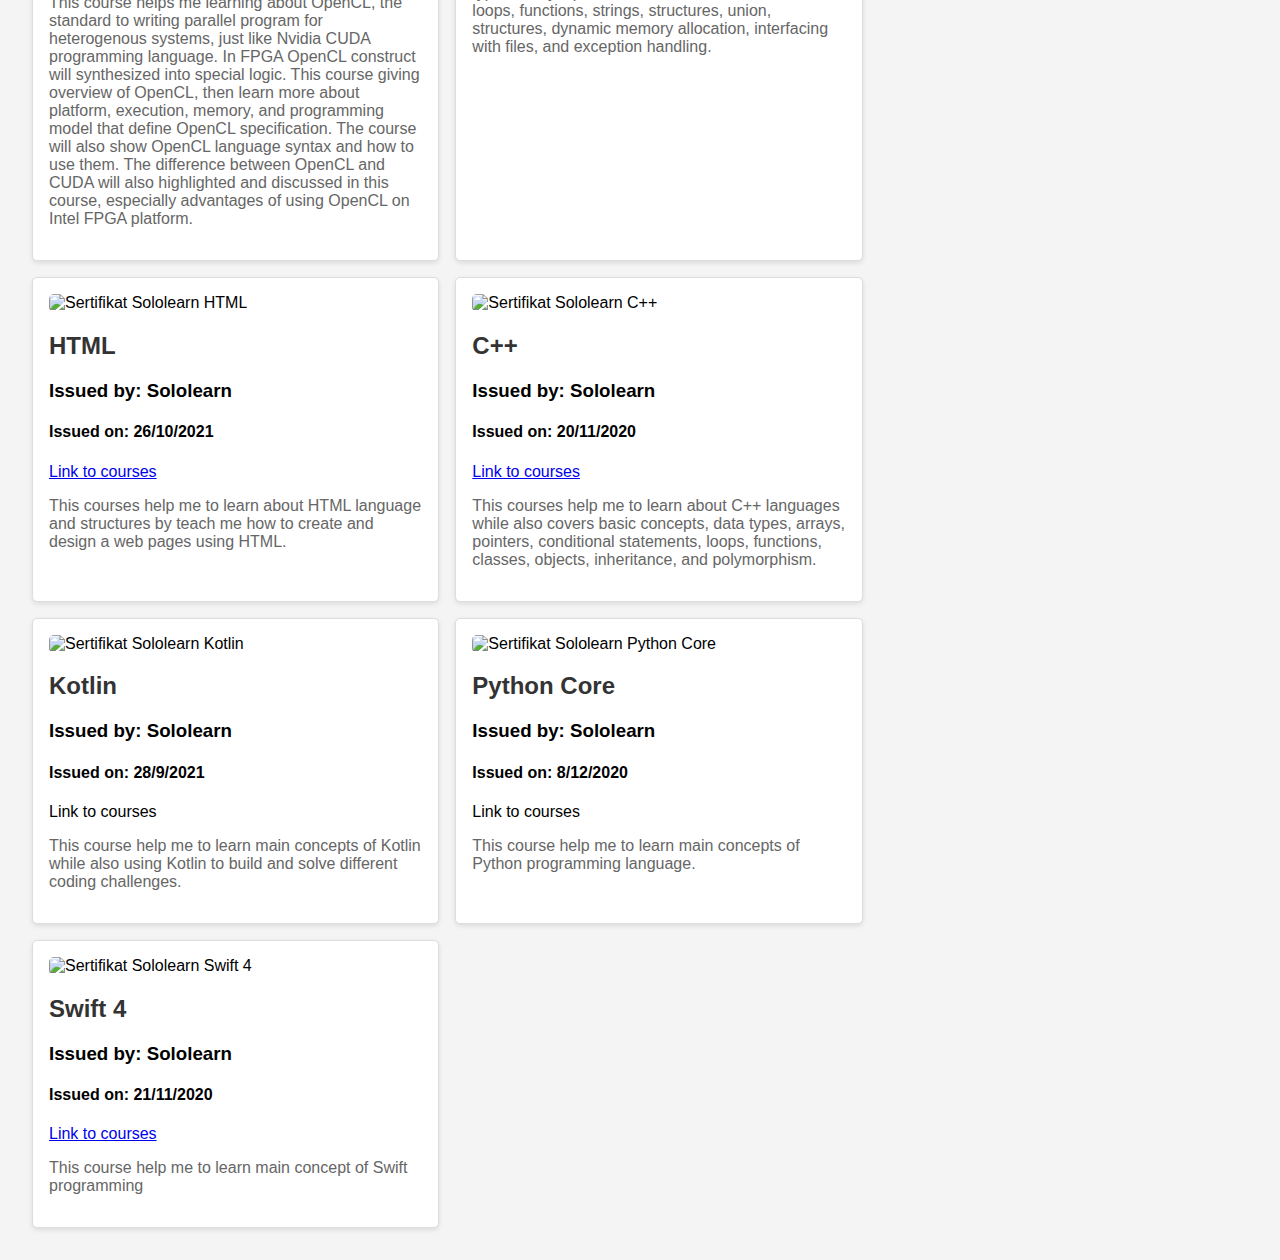
==== commit da54269f: "Change the certificate display" ====
--- a/certificates.html
+++ b/certificates.html
@@ -6,15 +6,6 @@
     <meta name="viewport" content="width=device-width, initial-scale=1.0">
     <title>Certificates - Ivander Andreas Wijaya</title>
     <link rel="stylesheet" href="styles.css">
-    <style>
-        .certificates img {
-            max-width: 100%;
-            height: auto;
-        }
-        .title {
-            color:azure;
-        }
-    </style>
 </head>
 
 <body>
@@ -36,175 +27,306 @@
     </header>
     <main>
         <h1 data-en="Certificates" data-id="Sertifikat">Certificates</h1>
-        <div class="certificates">
-            <img src="https://raw.githubusercontent.com/Iv4nd3r/IvanderWijaya/refs/heads/main/certificates/Sertifikat%20Cisco%20Ethical%20Hacker_Ivander%20Andreas%20Wijaya%20-%200001.jpg" alt="Sertifikat Cisco Ethical Hacker">
-            <h2>Ethical Hacker</h2>
-            <h3 data-en="Issued by: Cisco" data-id="Diterbitkan oleh: Cisco">Issued by: Cisco</h3>
-            <h4 data-en="Issued on: 30/12/2024" data-id="Diterbitkan pada: 30/12/2024">Issued on: 30/12/2024</h4>
-            <a data-en="Link to courses" data-id="Tautan ke kursus" href="https://www.netacad.com/courses/ethical-hacker">Link to
-                courses</a>
-            <p data-en="Cisco Ethical Hacker is designed to prepare me with an Ethical Hacker skillset and give me a solid understanding of offensive security. I
+        <div class="gallery">
+            <div class="gallery-item">
+<img src="https://raw.githubusercontent.com/Iv4nd3r/IvanderWijaya/refs/heads/main/certificates/Sertifikat%20Cisco%20Ethical%20Hacker_Ivander%20Andreas%20Wijaya%20-%200001.jpg"
+    alt="Sertifikat Cisco Ethical Hacker">
+<h2>Ethical Hacker</h2>
+<h3 data-en="Issued by: Cisco" data-id="Diterbitkan oleh: Cisco">Issued by: Cisco</h3>
+<h4 data-en="Issued on: 30/12/2024" data-id="Diterbitkan pada: 30/12/2024">Issued on: 30/12/2024</h4>
+<a data-en="Link to courses" data-id="Tautan ke kursus" href="https://www.netacad.com/courses/ethical-hacker">Link to
+    courses</a>
+<p data-en="Cisco Ethical Hacker is designed to prepare me with an Ethical Hacker skillset and give me a solid understanding of offensive security. I
             will become proficient in the art of scoping, executing, and reporting on vulnerability assessments, while recommending
             mitigation strategies. Follow an engaging gamified narrative throughout the course and get lots of practice with
             hands-on labs inspired by real-world scenarios. By understanding the mindset of threat actors, I will be able to more effectively implement security controls and
-            monitor, analyze, and respond to current security threats." data-id="Cisco Ethical Hacker dirancang untuk mempersiapkan saya dengan keahlian Ethical Hacker dan memberi saya pemahaman yang kuat tentang keamanan ofensif. Saya akan menjadi ahli dalam seni menentukan ruang lingkup, melaksanakan, dan melaporkan penilaian kerentanan, sambil merekomendasikan strategi mitigasi. Ikuti narasi gamifikasi yang menarik selama kursus dan dapatkan banyak latihan dengan lab langsung yang terinspirasi oleh skenario dunia nyata. Dengan memahami pola pikir pelaku ancaman, saya akan dapat menerapkan kontrol keamanan secara lebih efektif dan memantau, menganalisis, dan menanggapi ancaman keamanan terkini.">Cisco Ethical Hacker is designed to prepare me with an Ethical Hacker skillset and give me a solid understanding of offensive security. I
-            will become proficient in the art of scoping, executing, and reporting on vulnerability assessments, while recommending
-            mitigation strategies. Follow an engaging gamified narrative throughout the course and get lots of practice with
-            hands-on labs inspired by real-world scenarios. By understanding the mindset of threat actors, I will be able to more effectively implement security controls and
-            monitor, analyze, and respond to current security threats.</p>
-            <img src="https://raw.githubusercontent.com/Iv4nd3r/IvanderWijaya/refs/heads/main/certificates/Sertifikat%20MathWorks%20Signal%20Processing%20Onramp_Ivander%20Andreas%20Wijaya%20-%200002.jpg" alt="Sertifikat MathWorks Signal Processing Onramp">
-            <h2>Signal Processing Onramp</h2>
-            <h3 data-en="Issued by: MathWorks" data-id="Diterbitkan oleh: MathWorks">Issued by: MathWorks</h3>
-            <h4 data-en="Issued on: 5/9/2024" data-id="Diterbitkan pada: 5/9/2024">Issued on: 5/9/2024</h4>
-            <a data-en="Link to courses" data-id="Tautan ke kursus" href="https://matlabacademy.mathworks.com/details/signal-processing-onramp/signalprocessing">Link to
-                courses</a>
-            <p data-en="Signal Processing Onramp is helping me to learn the basics of practical signal processing techniques in MATLAB®, use spectral analysis and filtering techniques to preprocess, analyze, and extract information from signal data." data-id="Signal Processing Onramp membantu saya mempelajari dasar-dasar teknik pemrosesan sinyal praktis di MATLAB®, menggunakan analisis spektral dan teknik penyaringan untuk melakukan praproses, menganalisis, dan mengekstrak informasi dari data sinyal.">Signal Processing Onramp is helping me to learn the basics of practical signal processing techniques in MATLAB®, use
-            spectral analysis and filtering techniques to preprocess, analyze, and extract information from signal data.</p>
-            <img src="https://raw.githubusercontent.com/Iv4nd3r/IvanderWijaya/refs/heads/main/certificates/Sertifikat%20Cisco%20CCNAv7_Ivander%20Andreas%20Wijaya%20-%200003.jpg" alt="Sertifikat Cisco CCNAv7">
-            <h2>CCNAv7: Enterprise Networking, Security, and Automation</h2>
-            <h3 data-en="Issued by: Cisco" data-id="Diterbitkan oleh: Cisco">Issued by: Cisco</h3>
-            <h4 data-en="Issued on: 25/7/2024" data-id="Diterbitkan pada: 25/7/2024">Issued on: 25/7/2024</h4>
-            <a data-en="Link to courses" data-id="Tautan ke kursus" href="https://www.cisco.com/site/us/en/learn/training-certifications/certifications/enterprise/ccna/index.html">Link to
-                courses</a>
-            <p data-en="Cisco CCNAv7 helps me to learn about computer network fundamentals, and how to implement each network concept and how to configure them mainly in Cisco based devices. This courses also help me to Understand threats and ways to prevent them, this course also add my practical skills for troubleshooting network issues, manage large scale computer networks, setup secure network access, and manage network automation." data-id="Cisco CCNAv7 membantu saya mempelajari dasar-dasar jaringan komputer, dan cara menerapkan setiap konsep jaringan serta cara mengonfigurasinya terutama pada perangkat berbasis Cisco. Kursus ini juga membantu saya memahami ancaman dan cara mencegahnya, kursus ini juga menambah keterampilan praktis saya untuk memecahkan masalah jaringan, mengelola jaringan komputer skala besar, menyiapkan akses jaringan yang aman, dan mengelola otomatisasi jaringan.">Cisco CCNAv7 helps me to learn about computer network fundamentals, and how to implement each network concept and how to
-            configure them mainly in Cisco based devices. This courses also help me to Understand threats and ways to prevent them,
-            this course also add my practical skills for troubleshooting network issues, manage large scale computer networks, setup
-            secure network access, and manage network automation.</p>
-            <img src="https://raw.githubusercontent.com/Iv4nd3r/IvanderWijaya/refs/heads/main/certificates/Sertifikat%20Google%20Play%20it%20Safe%20Manage%20Security%20Risks_Ivander%20Andreas%20Wijaya%20-%200004.jpg" alt="Sertifikat Google Play it Safe Manage Security Risks">
-            <h2>Play it Safe: Manage Security Risks</h2>
-            <h3 data-en="Issued by: Google via Coursera" data-id="Diterbitkan oleh: Google melalui Coursera">Issued by: Google via Coursera</h3>
-            <h4 data-en="Issued on: 25/6/2024" data-id="Diterbitkan pada: 25/6/2024">Issued on: 25/6/2024</h4>
-            <a data-en="Link to courses" data-id="Tautan ke kursus" href="https://www.coursera.org/learn/manage-security-risks">Link to
-                courses</a>
-            <p data-en="Play it Safe : Manage Security Risks help me to identify the primary threats, risks, and vulnerabilities to business operations, define commonly used Security Information and Event Management (SIEM) tools, examine how organizations use security frameworks and controls to protect business operations, and how to use a playbook to respond to threats, risks, and vulnerabilities." data-id="Play it Safe : Manage Security Risks membantu saya mengidentifikasi ancaman, risiko, dan kerentanan utama terhadap operasi bisnis, menentukan alat Manajemen Informasi dan Peristiwa Keamanan (SIEM) yang umum digunakan, memeriksa bagaimana organisasi menggunakan kerangka kerja dan kontrol keamanan untuk melindungi operasi bisnis, dan bagaimana menggunakan pedoman untuk menanggapi ancaman, risiko, dan kerentanan.">Play it Safe : Manage Security Risks help me to identify the primary threats, risks, and vulnerabilities to business
-            operations, define commonly used Security Information and Event Management (SIEM) tools, examine how organizations use
-            security frameworks and controls to protect business operations, and how to use a playbook to respond to threats, risks,
-            and vulnerabilities.</p>
-            <img src="https://raw.githubusercontent.com/Iv4nd3r/IvanderWijaya/refs/heads/main/certificates/Sertifikat%20Google%20Foundations%20of%20Cybersecurity_Ivander%20Andreas%20Wijaya%20-%200005.jpg" alt="Sertifikat Google Foundations of Cybersecurity">
-            <h2>Foundations of Cybersecurity</h2>
-            <h3 data-en="Issued by: Google via Coursera" data-id="Diterbitkan oleh: Google melalui Coursera">Issued by: Google via Coursera</h3>
-            <h4 data-en="Issued on: 23/4/2024" data-id="Diterbitkan pada: 23/4/2024">Issued on: 23/4/2024</h4>
-            <a data-en="Link to courses" data-id="Tautan ke kursus" href="https://www.coursera.org/learn/foundations-of-cybersecurity?specialization=google-cybersecurity">Link to
-                courses</a>
-            <p data-en="Foundations of Cybersecurity help me to recognize core skills and knowledge needed to become a cybersecurity analyst, identify how security attacks impact business operations, common tools used by cybersecurity analyst, and explain about security ethics" data-id="Foundations of Cybersecurity membantu saya mengenali keterampilan dan pengetahuan inti yang dibutuhkan untuk menjadi analis keamanan siber, mengidentifikasi bagaimana serangan keamanan memengaruhi operasi bisnis, alat umum yang digunakan oleh analis keamanan siber, dan menjelaskan tentang etika keamanan.">Foundations of Cybersecurity help me to recognize core skills and knowledge needed to become a cybersecurity analyst,
-            identify how security attacks impact business operations, common tools used by cybersecurity analyst, and explain about
-            security ethics</p>
-            <img src="https://raw.githubusercontent.com/Iv4nd3r/IvanderWijaya/refs/heads/main/certificates/Sertifikat%20Qualcomm%20Wireless%20Academy%205G%20for%20Everyone_Ivander%20Andreas%20Wijaya%20-%200006.jpg" alt="Sertifikat Qualcomm Wireless Academy 5G for Everyone">
-            <h2>5G for Everyone</h2>
-            <h3 data-en="Issued by: Qualcomm Wireless Academy via Cisco" data-id="Diterbitkan oleh: Qualcomm Wireless Academy">Issued by: Qualcomm Wireless Academy via Coursera</h3>
-            <h4 data-en="Issued on: 17/4/2024" data-id="Diterbitkan pada: 17/4/2024">Issued on: 17/4/2024</h4>
-            <a data-en="Link to courses" data-id="Tautan ke kursus" href="https://www.coursera.org/learn/5g-training-qualcomm">Link to
-                courses</a>
-            <p data-en="5G for Everyone help me to gain an in-depth understanding of how 5G is revolutionizing the way we do business in the 2020s and base-level knowledge of 5G to advance in the rapidly growing fields of wireless technology. I also learn about the technologies that make 5G possible, including mmWave, Massive MIMO, RAN, and how companies can take advantage of 5G Private Networks and Industrial IoT to transform the way they operate on a daily basis." data-id="5G for Everyone membantu saya memperoleh pemahaman mendalam tentang bagaimana 5G merevolusi cara kita berbisnis pada tahun 2020-an dan pengetahuan dasar tentang 5G untuk maju dalam bidang teknologi nirkabel yang berkembang pesat. Saya juga mempelajari tentang teknologi yang memungkinkan 5G, termasuk mmWave, Massive MIMO, RAN, dan bagaimana perusahaan dapat memanfaatkan Jaringan Privat 5G dan IoT Industri untuk mengubah cara mereka beroperasi setiap hari.">5G for Everyone help me to gain an in-depth understanding of how 5G is revolutionizing the way we do business in the
-            2020s and base-level knowledge of 5G to advance in the rapidly growing fields of wireless technology. I also learn about
-            the technologies that make 5G possible, including mmWave, Massive MIMO, RAN, and how companies can take advantage of 5G
-            Private Networks and Industrial IoT to transform the way they operate on a daily basis.</p>
-            <img src="https://raw.githubusercontent.com/Iv4nd3r/IvanderWijaya/refs/heads/main/certificates/Sertifikat%20MathWorks%20MATLAB%20Onramp_Ivander%20Andreas%20Wijaya%20-%200007.jpg" alt="Sertifikat MathWorks MATLAB Onramp">
-            <h2>MATLAB Onramp</h2>
-            <h3 data-en="Issued by: MathWorks" data-id="Diterbitkan oleh: MathWorks">Issued by: MathWorks</h3>
-            <h4 data-en="Issued on: 6/2/2024" data-id="Diterbitkan pada: 6/2/2024">Issued on: 6/2/2024</h4>
-            <a data-en="Link to courses" data-id="Tautan ke kursus" href="https://matlabacademy.mathworks.com/details/matlab-onramp/gettingstarted">Link to
-                courses</a>
-            <p data-en="MATLAB Onramp helps me to learn the basics of MATLAB® through this introductory tutorial on commonly used features and workflows, get started with the MATLAB language and environment so that I can analyze science and engineering data." data-id="MATLAB Onramp membantu saya mempelajari dasar-dasar MATLAB® melalui tutorial pengantar tentang fitur dan alur kerja yang umum digunakan, memulai dengan bahasa dan lingkungan MATLAB sehingga saya dapat menganalisis data sains dan teknik.">MATLAB Onramp helps me to learn the basics of MATLAB® through this introductory tutorial on commonly used features and
-            workflows, get started with the MATLAB language and environment so that I can analyze science and engineering data.</p>
-            <img src="https://raw.githubusercontent.com/Iv4nd3r/IvanderWijaya/refs/heads/main/certificates/Sertifikat%20ARM%20ARM%20Cortex-M%20Architecture%20and%20Software%20Development_Ivander%20Andreas%20Wijaya%20-%200009.jpg" alt="Sertifikat ARM ARM Cortex-M Architecture and Software Development Specialization">
-            <h2>ARM Cortex-M Architecture and Software Development Specialization</h2>
-            <h3 data-en="Issued by: ARM via Coursera" data-id="Diterbitkan oleh: ARM melalui Coursera">Issued by: ARM via Coursera</h3>
-            <h4 data-en="Issued on: 7/7/2023" data-id="Diterbitkan pada: 7/7/2023">Issued on: 7/7/2023</h4>
-            <a data-en="Link to courses" data-id="Tautan ke kursus" href="https://www.coursera.org/specializations/cortex-m-architecture-and-software-development?">Link to
-                courses</a>
-            <p data-en="This Specialization is consist of 4 other ARM Cotex-M online courses offered by ARM via Coursera. This specialization is helping me to learn how to developing software for Arm Cortex-M processors and develop knowledge of this popular microcontroller variant used in a plethora of devices throughout the world. The training aims to give me the essential knowledge and interactive experience required to create Cortex-M software project up-and-running, and avoiding costly mistakes." data-id="Spesialisasi ini terdiri dari 4 kursus daring ARM Cotex-M lainnya yang ditawarkan oleh ARM melalui Coursera. Spesialisasi ini membantu saya mempelajari cara mengembangkan perangkat lunak untuk prosesor Arm Cortex-M dan mengembangkan pengetahuan tentang varian mikrokontroler populer ini yang digunakan dalam banyak perangkat di seluruh dunia. Pelatihan ini bertujuan untuk memberi saya pengetahuan penting dan pengalaman interaktif yang dibutuhkan untuk membuat proyek perangkat lunak Cortex-M berjalan lancar, dan menghindari kesalahan yang merugikan.">This Specialization is consist of 4 other ARM Cotex-M online courses offered by ARM via Coursera. This specialization is
-            helping me to learn how to developing software for Arm Cortex-M processors and develop knowledge of this popular
-            microcontroller variant used in a plethora of devices throughout the world. The training aims to give me the essential
-            knowledge and interactive experience required to create Cortex-M software project up-and-running, and avoiding costly
-            mistakes.</p>
-            <img src="https://raw.githubusercontent.com/Iv4nd3r/IvanderWijaya/refs/heads/main/certificates/Sertifikat%20Nvidia%20Introduction%20to%20AI%20in%20the%20Data%20Center_Ivander%20Andreas%20Wijaya%20-%200013.jpg" alt="Sertifikat Nvidia AI Infrastructure and Operations Fundamentals">
-            <h2>AI Infrastructure and Operations Fundamentals</h2>
-            <h3 data-en="Issued by: Nvidia via Coursera" data-id="Diterbitkan oleh: Nvidia melalui Coursera">Issued by: Nvidia via Coursera</h3>
-            <h4 data-en="Issued on: 17/5/2024" data-id="Diterbitkan pada: 17/5/2023">Issued on: 17/5/2023</h4>
-            <a data-en="Link to courses" data-id="Tautan ke kursus" href="https://www.coursera.org/learn/ai-infrastructure-operations-fundamentals">Link to
-                courses</a>
-            <p data-en="This course help me to explore diverse applications of AI across various industries.
-Understand concepts like Machine Learning, Deep Leaning, training and inference, trace the evolution of AI Technologies. From its inception to the revolutionary advances brought by Generative AI, and the role of GPUs, and help me to become familiar with deep learning frameworks and AI software stack. This course also help me learn about considerations when deploying AI workloads on a data center on premises, in the cloud, hybrid model, or on a multi-cloud environment." data-id="Kursus ini membantu saya menjelajahi beragam aplikasi AI di berbagai industri.
-Memahami konsep seperti Machine Learning, Deep Leaning, pelatihan dan inferensi, menelusuri evolusi Teknologi AI. Dari awal mula hingga kemajuan revolusioner yang dibawa oleh Generative AI, dan peran GPU, serta membantu saya untuk mengenal kerangka kerja deep learning dan tumpukan perangkat lunak AI. Kursus ini juga membantu saya mempelajari berbagai pertimbangan saat menerapkan beban kerja AI di pusat data lokal, di cloud, model hybrid, atau di lingkungan multi-cloud.">This course help me to explore diverse applications of AI across various industries.
-Understand concepts like Machine Learning, Deep Leaning, training and inference, trace the evolution of AI Technologies.
-From its inception to the revolutionary advances brought by Generative AI, and the role of GPUs, and help me to become
-familiar with deep learning frameworks and AI software stack. This course also help me learn about considerations when
-deploying AI workloads on a data center on premises, in the cloud, hybrid model, or on a multi-cloud environment.</p>
-            <img src="https://raw.githubusercontent.com/Iv4nd3r/IvanderWijaya/refs/heads/main/certificates/Sertifikat%20IBM%20Introduction%20to%20Agile%20Development%20and%20Scrum_Ivander%20Andreas%20Wijaya%20-%200014.jpg" alt="Sertifikat IBM Introduction to Agile Development and Scrum">
-            <h2>Introduction to Agile Development and Scrum</h2>
-            <h3 data-en="Issued by: IBM via Coursera" data-id="Diterbitkan oleh: IBM melalui Coursera">Issued by: IBM via Coursera</h3>
-            <h4 data-en="Issued on: 20/5/2023" data-id="Diterbitkan pada: 20/5/2023">Issued on: 20/5/2023</h4>
-            <a data-en="Link to courses" data-id="Tautan ke kursus" href="https://www.coursera.org/learn/agile-development-and-scrum">Link to
-                courses</a>
-            <p data-en="This course help me to learn and adopt the 5 practices of Agile, a subset of DevOps: small batches, minimum viable product, pair programming, behaviour- and test-driven development, how to write good user stories, estimate and assign story points and track it using Kanban board, how to incorporate Scrum artifacts, events, and benefits, how to create and refine a product backlog using the sprint planning process and produce potentially shippable product increments with every iteration, and how to create a burndown charts to forecast the ability to meet a sprint goal, while also using metrics to enhance performance, productivity, and client satisfaction." data-id="Kursus ini membantu saya mempelajari dan mengadopsi 5 praktik Agile, bagian dari DevOps: batch kecil, produk minimum yang layak, pemrograman berpasangan, pengembangan yang didorong oleh perilaku dan pengujian, cara menulis cerita pengguna yang baik, memperkirakan dan menetapkan poin cerita dan melacaknya menggunakan papan Kanban, cara menggabungkan artefak Scrum, acara, dan manfaat, cara membuat dan menyempurnakan backlog produk menggunakan proses perencanaan sprint dan menghasilkan peningkatan produk yang berpotensi dikirim dengan setiap iterasi, dan cara membuat bagan burndown untuk memperkirakan kemampuan memenuhi sasaran sprint, sementara juga menggunakan metrik untuk meningkatkan kinerja, produktivitas, dan kepuasan klien.">This course help me to learn and adopt the 5 practices of Agile, a subset of DevOps: small batches, minimum viable
-            product, pair programming, behaviour- and test-driven development, how to write good user stories, estimate and assign
-            story points and track it using Kanban board, how to incorporate Scrum artifacts, events, and benefits, how to create
-            and refine a product backlog using the sprint planning process and produce potentially shippable product increments with
-            every iteration, and how to create a burndown charts to forecast the ability to meet a sprint goal, while also using
-            metrics to enhance performance, productivity, and client satisfaction.</p>
-            <img src="https://raw.githubusercontent.com/Iv4nd3r/IvanderWijaya/refs/heads/main/certificates/Sertifikat%20Intel%20Introduction%20to%20OpenCL%20on%20FPGA_Ivander%20Andreas%20Wijaya%20-%200015.jpg" alt="Sertifikat Intel Introduction to OpenCL on FPGA">
-            <h2>Introduction to OpenCL on FPGA</h2>
-            <h3 data-en="Issued by: Intel via Coursera" data-id="Diterbitkan oleh: Intel melalui Coursera">Issued by: Intel via Coursera</h3>
-            <h4 data-en="Issued on: 28/4/2024" data-id="Diterbitkan pada: 28/4/2024">Issued on: 28/4/2024</h4>
-            <a data-en="Link to courses (This course is already closed as of 1 September 2023)" data-id="Tautan ke kursus (Kursus in telah ditutup sejak tanggal 1 September 2023)">Link to
-                courses (This course is already closed as of 1 September 2023)</a>
-            <p data-en="This course helps me learning about OpenCL, the standard to writing parallel program for heterogenous systems, just like Nvidia CUDA programming language. In FPGA OpenCL construct will synthesized into special logic. This course giving overview of OpenCL, then learn more about platform, execution, memory, and programming model that define OpenCL specification. The course will also show OpenCL language syntax and how to use them. The difference between OpenCL and CUDA will also highlighted and discussed in this course, especially advantages of using OpenCL on Intel FPGA platform." data-id="Kursus ini membantu saya mempelajari OpenCL, standar untuk menulis program paralel untuk sistem heterogen, seperti bahasa pemrograman Nvidia CUDA. Dalam FPGA, konstruksi OpenCL akan disintesis menjadi logika khusus. Kursus ini memberikan gambaran umum tentang OpenCL, kemudian mempelajari lebih lanjut tentang platform, eksekusi, memori, dan model pemrograman yang mendefinisikan spesifikasi OpenCL. Kursus ini juga akan menunjukkan sintaksis bahasa OpenCL dan cara menggunakannya. Perbedaan antara OpenCL dan CUDA juga akan disorot dan dibahas dalam kursus ini, terutama keuntungan menggunakan OpenCL pada platform Intel FPGA.">This course helps me learning about OpenCL, the standard to writing parallel program for heterogenous systems, just like
-            Nvidia CUDA programming language. In FPGA OpenCL construct will synthesized into special logic. This course giving
-            overview of OpenCL, then learn more about platform, execution, memory, and programming model that define OpenCL
-            specification. The course will also show OpenCL language syntax and how to use them. The difference between OpenCL and
-            CUDA will also highlighted and discussed in this course, especially advantages of using OpenCL on Intel FPGA platform.</p>
-            <img src="https://raw.githubusercontent.com/Iv4nd3r/IvanderWijaya/refs/heads/main/certificates/Sertifikat%20Sololearn%20C_Ivander%20Andreas%20Wijaya%20-%200016.jpg" alt="Sertifikat Sololearn C">
-            <h2>C</h2>
-            <h3 data-en="Issued by: Sololearn" data-id="Diterbitkan oleh: Sololearn">Issued by: Sololearn</h3>
-            <h4 data-en="Issued on: 20/12/2024" data-id="Diterbitkan pada: 20/12/2024">Issued on: 20/12/2024</h4>
-            <a data-en="Link to courses (This courses is currently splitted into 2 courses, introductory and intermediate)" data-id="Tautan ke kursus (kursus ini sekarang dibagi kedalam 2 kursus, pengenalan dan tingkat lanjut)" href="https://www.sololearn.com/en/learn/courses/c-introduction">Link to
-                courses</a>
-            <p data-en="This courses help me to learn about various C language concepts that covers basic concepts, data types, arrays, pointers, conditional statements, loops, functions, strings, structures, union, structures, dynamic memory allocation, interfacing with files, and exception handling." data-id="Kursus ini membantu saya mempelajari berbagai konsep bahasa C yang mencakup konsep dasar, tipe data, array, pointer, pernyataan kondisional, loop, fungsi, string, struktur, union, struktur, alokasi memori dinamis, antarmuka dengan file, dan penanganan pengecualian.">This courses help me to learn about various C language concepts that covers basic concepts, data types, arrays,
-            pointers, conditional statements, loops, functions, strings, structures, union, structures, dynamic memory allocation,
-            interfacing with files, and exception handling.</p>
-            <img src="https://raw.githubusercontent.com/Iv4nd3r/IvanderWijaya/refs/heads/main/certificates/Sertifikat%20Sololearn%20HTML_Ivander%20Andreas%20Wijaya%20-%200016.jpg" alt="Sertifikat Sololearn HTML">
-            <h2>HTML</h2>
-            <h3 data-en="Issued by: Sololearn" data-id="Diterbitkan oleh: Sololearn">Issued by: Sololearn</h3>
-            <h4 data-en="Issued on: 26/10/2021" data-id="Diterbitkan pada: 26/10/2021">Issued on: 26/10/2021</h4>
-            <a data-en="Link to courses" data-id="Tautan ke kursus" href="https://www.sololearn.com/en/learn/courses/le-html">Link to
-                courses</a>
-            <p data-en="This courses help me to learn about HTML language and structures by teach me how to create and design a web pages using HTML." data-id="Kursus ini membantu saya mempelajari bahasa dan struktur HTML dengan mengajari saya cara membuat dan mendesain halaman web menggunakan HTML.">This courses help me to learn about HTML language and structures by teach me how to create and design a web pages using
-            HTML.</p>
-            <img src="https://raw.githubusercontent.com/Iv4nd3r/IvanderWijaya/refs/heads/main/certificates/Sertifikat%20Sololearn%20C++_Ivander%20Andreas%20Wijaya%20-%200016.jpg" alt="Sertifikat Sololearn C++">
-            <h2>C++</h2>
-            <h3 data-en="Issued by: Sololearn" data-id="Diterbitkan oleh: Sololearn">Issued by: Sololearn</h3>
-            <h4 data-en="Issued on: 20/11/2020" data-id="Diterbitkan pada: 20/11/2020">Issued on: 20/11/2020</h4>
-            <a data-en="Link to courses" data-id="Tautan ke kursus" href="https://www.sololearn.com/en/learn/courses/le-c-plus-plus">Link to
-                courses</a>
-            <p data-en="This courses help me to learn about C++ languages while also covers basic concepts, data types, arrays, pointers, conditional statements, loops, functions, classes, objects, inheritance, and polymorphism."
-                data-id="Kursus ini membantu saya mempelajari bahasa C++ sekaligus membahas konsep dasar, tipe data, array, pointer, pernyataan kondisional, loop, fungsi, kelas, objek, pewarisan, dan polimorfisme.">This courses help me to learn about C++ languages while also covers basic concepts, data types, arrays, pointers,
-                conditional statements, loops, functions, classes, objects, inheritance, and polymorphism.</p>
-            <img src="https://raw.githubusercontent.com/Iv4nd3r/IvanderWijaya/refs/heads/main/certificates/Sertifikat%20Sololearn%20Kotlin_Ivander%20Andreas%20Wijaya%20-%200016.jpg" alt="Sertifikat Sololearn Kotlin">
-            <h2>Kotlin</h2>
-            <h3 data-en="Issued by: Sololearn" data-id="Diterbitkan oleh: Sololearn">Issued by: Sololearn</h3>
-            <h4 data-en="Issued on: 28/9/2021" data-id="Diterbitkan pada: 28/9/2021">Issued on: 28/9/2021</h4>
-            <a data-en="Link to courses" data-id="Tautan ke kursus" src="https://www.sololearn.com/en/learn/courses/le-kotlin">Link
-                to
-                courses</a>
-            <p data-en="This course help me to learn main concepts of Kotlin while also using Kotlin to build and solve different coding challenges."
-                data-id="Kursus ini membantu saya mempelajari konsep utama Kotlin sekaligus menggunakan Kotlin untuk membangun dan memecahkan berbagai tantangan pengkodean.">
-                This course help me to learn main concepts of Kotlin while also using Kotlin to build and solve different coding
-                challenges.</p>
-            <img src="https://raw.githubusercontent.com/Iv4nd3r/IvanderWijaya/refs/heads/main/certificates/Sertifikat%20Sololearn%20Python%20Core_Ivander%20Andreas%20Wijaya%20-%200016.jpg" alt="Sertifikat Sololearn Python Core">
-            <h2>Python Core</h2>
-            <h3 data-en="Issued by: Sololearn" data-id="Diterbitkan oleh: Sololearn">Issued by: Sololearn</h3>
-            <h4 data-en="Issued on: 8/12/2020" data-id="Diterbitkan pada: 8/12/2020">Issued on: 8/12/2020</h4>
-            <a data-en="Link to courses" data-id="Tautan ke kursus" src="https://www.sololearn.com/en/learn/courses/le-python">Link to
-                courses</a>
-            <p data-en="This course help me to learn main concepts of Python programming language." data-id="Kursus ini membantu saya mempelajari konsep utama bahasa pemrograman Python.">This course help me to learn main concepts of Python programming language.</p>
-            <img src="https://raw.githubusercontent.com/Iv4nd3r/IvanderWijaya/refs/heads/main/certificates/Sertifikat%20Sololearn%20Swift%204_Ivander%20Andreas%20Wijaya%20-%200016.jpg" alt="Sertifikat Sololearn Swift 4">
-            <h2>Swift 4</h2>
-            <h3 data-en="Issued by: Sololearn" data-id="Diterbitkan oleh: Sololearn">Issued by: Sololearn</h3>
-            <h4 data-en="Issued on: 21/11/2020" data-id="Diterbitkan pada: 21/11/2020">Issued on: 21/11/2020</h4>
-            <a data-en="Link to courses" data-id="Tautan ke kursus" href="https://www.sololearn.com/en/learn/courses/le-swift">Link to
-                courses</a>
-            <p data-en="This course help me to learn main concept of Swift programming" data-id="Kursus ini membantu saya mempelajari konsep utama pemrograman Swift">This course help me to learn main concept of Swift programming</p>
+            monitor, analyze, and respond to current security threats."
+    data-id="Cisco Ethical Hacker dirancang untuk mempersiapkan saya dengan keahlian Ethical Hacker dan memberi saya pemahaman yang kuat tentang keamanan ofensif. Saya akan menjadi ahli dalam seni menentukan ruang lingkup, melaksanakan, dan melaporkan penilaian kerentanan, sambil merekomendasikan strategi mitigasi. Ikuti narasi gamifikasi yang menarik selama kursus dan dapatkan banyak latihan dengan lab langsung yang terinspirasi oleh skenario dunia nyata. Dengan memahami pola pikir pelaku ancaman, saya akan dapat menerapkan kontrol keamanan secara lebih efektif dan memantau, menganalisis, dan menanggapi ancaman keamanan terkini.">
+    Cisco Ethical Hacker is designed to prepare me with an Ethical Hacker skillset and give me a solid understanding of
+    offensive security. I
+    will become proficient in the art of scoping, executing, and reporting on vulnerability assessments, while
+    recommending
+    mitigation strategies. Follow an engaging gamified narrative throughout the course and get lots of practice with
+    hands-on labs inspired by real-world scenarios. By understanding the mindset of threat actors, I will be able to
+    more effectively implement security controls and
+    monitor, analyze, and respond to current security threats.</p>
+            </div>
+            <div class="gallery-item">
+<img src="https://raw.githubusercontent.com/Iv4nd3r/IvanderWijaya/refs/heads/main/certificates/Sertifikat%20MathWorks%20Signal%20Processing%20Onramp_Ivander%20Andreas%20Wijaya%20-%200002.jpg"
+    alt="Sertifikat MathWorks Signal Processing Onramp">
+<h2>Signal Processing Onramp</h2>
+<h3 data-en="Issued by: MathWorks" data-id="Diterbitkan oleh: MathWorks">Issued by: MathWorks</h3>
+<h4 data-en="Issued on: 5/9/2024" data-id="Diterbitkan pada: 5/9/2024">Issued on: 5/9/2024</h4>
+<a data-en="Link to courses" data-id="Tautan ke kursus"
+    href="https://matlabacademy.mathworks.com/details/signal-processing-onramp/signalprocessing">Link to
+    courses</a>
+<p data-en="Signal Processing Onramp is helping me to learn the basics of practical signal processing techniques in MATLAB®, use spectral analysis and filtering techniques to preprocess, analyze, and extract information from signal data."
+    data-id="Signal Processing Onramp membantu saya mempelajari dasar-dasar teknik pemrosesan sinyal praktis di MATLAB®, menggunakan analisis spektral dan teknik penyaringan untuk melakukan praproses, menganalisis, dan mengekstrak informasi dari data sinyal.">
+    Signal Processing Onramp is helping me to learn the basics of practical signal processing techniques in MATLAB®, use
+    spectral analysis and filtering techniques to preprocess, analyze, and extract information from signal data.</p>
+<img src="https://raw.githubusercontent.com/Iv4nd3r/IvanderWijaya/refs/heads/main/certificates/Sertifikat%20Cisco%20CCNAv7_Ivander%20Andreas%20Wijaya%20-%200003.jpg"
+    alt="Sertifikat Cisco CCNAv7">
+<h2>CCNAv7: Enterprise Networking, Security, and Automation</h2>
+<h3 data-en="Issued by: Cisco" data-id="Diterbitkan oleh: Cisco">Issued by: Cisco</h3>
+<h4 data-en="Issued on: 25/7/2024" data-id="Diterbitkan pada: 25/7/2024">Issued on: 25/7/2024</h4>
+<a data-en="Link to courses" data-id="Tautan ke kursus"
+    href="https://www.cisco.com/site/us/en/learn/training-certifications/certifications/enterprise/ccna/index.html">Link
+    to
+    courses</a>
+<p data-en="Cisco CCNAv7 helps me to learn about computer network fundamentals, and how to implement each network concept and how to configure them mainly in Cisco based devices. This courses also help me to Understand threats and ways to prevent them, this course also add my practical skills for troubleshooting network issues, manage large scale computer networks, setup secure network access, and manage network automation."
+    data-id="Cisco CCNAv7 membantu saya mempelajari dasar-dasar jaringan komputer, dan cara menerapkan setiap konsep jaringan serta cara mengonfigurasinya terutama pada perangkat berbasis Cisco. Kursus ini juga membantu saya memahami ancaman dan cara mencegahnya, kursus ini juga menambah keterampilan praktis saya untuk memecahkan masalah jaringan, mengelola jaringan komputer skala besar, menyiapkan akses jaringan yang aman, dan mengelola otomatisasi jaringan.">
+    Cisco CCNAv7 helps me to learn about computer network fundamentals, and how to implement each network concept and
+    how to
+    configure them mainly in Cisco based devices. This courses also help me to Understand threats and ways to prevent
+    them,
+    this course also add my practical skills for troubleshooting network issues, manage large scale computer networks,
+    setup
+    secure network access, and manage network automation.</p>
+            </div>
+            <div class="gallery-item">
+<img src="https://raw.githubusercontent.com/Iv4nd3r/IvanderWijaya/refs/heads/main/certificates/Sertifikat%20Google%20Play%20it%20Safe%20Manage%20Security%20Risks_Ivander%20Andreas%20Wijaya%20-%200004.jpg"
+    alt="Sertifikat Google Play it Safe Manage Security Risks">
+<h2>Play it Safe: Manage Security Risks</h2>
+<h3 data-en="Issued by: Google via Coursera" data-id="Diterbitkan oleh: Google melalui Coursera">Issued by: Google via
+    Coursera</h3>
+<h4 data-en="Issued on: 25/6/2024" data-id="Diterbitkan pada: 25/6/2024">Issued on: 25/6/2024</h4>
+<a data-en="Link to courses" data-id="Tautan ke kursus" href="https://www.coursera.org/learn/manage-security-risks">Link
+    to
+    courses</a>
+<p data-en="Play it Safe : Manage Security Risks help me to identify the primary threats, risks, and vulnerabilities to business operations, define commonly used Security Information and Event Management (SIEM) tools, examine how organizations use security frameworks and controls to protect business operations, and how to use a playbook to respond to threats, risks, and vulnerabilities."
+    data-id="Play it Safe : Manage Security Risks membantu saya mengidentifikasi ancaman, risiko, dan kerentanan utama terhadap operasi bisnis, menentukan alat Manajemen Informasi dan Peristiwa Keamanan (SIEM) yang umum digunakan, memeriksa bagaimana organisasi menggunakan kerangka kerja dan kontrol keamanan untuk melindungi operasi bisnis, dan bagaimana menggunakan pedoman untuk menanggapi ancaman, risiko, dan kerentanan.">
+    Play it Safe : Manage Security Risks help me to identify the primary threats, risks, and vulnerabilities to business
+    operations, define commonly used Security Information and Event Management (SIEM) tools, examine how organizations
+    use
+    security frameworks and controls to protect business operations, and how to use a playbook to respond to threats,
+    risks,
+    and vulnerabilities.</p>
+            </div>
+            <div class="gallery-item">
+<img src="https://raw.githubusercontent.com/Iv4nd3r/IvanderWijaya/refs/heads/main/certificates/Sertifikat%20Google%20Foundations%20of%20Cybersecurity_Ivander%20Andreas%20Wijaya%20-%200005.jpg"
+    alt="Sertifikat Google Foundations of Cybersecurity">
+<h2>Foundations of Cybersecurity</h2>
+<h3 data-en="Issued by: Google via Coursera" data-id="Diterbitkan oleh: Google melalui Coursera">Issued by: Google via
+    Coursera</h3>
+<h4 data-en="Issued on: 23/4/2024" data-id="Diterbitkan pada: 23/4/2024">Issued on: 23/4/2024</h4>
+<a data-en="Link to courses" data-id="Tautan ke kursus"
+    href="https://www.coursera.org/learn/foundations-of-cybersecurity?specialization=google-cybersecurity">Link to
+    courses</a>
+<p data-en="Foundations of Cybersecurity help me to recognize core skills and knowledge needed to become a cybersecurity analyst, identify how security attacks impact business operations, common tools used by cybersecurity analyst, and explain about security ethics"
+    data-id="Foundations of Cybersecurity membantu saya mengenali keterampilan dan pengetahuan inti yang dibutuhkan untuk menjadi analis keamanan siber, mengidentifikasi bagaimana serangan keamanan memengaruhi operasi bisnis, alat umum yang digunakan oleh analis keamanan siber, dan menjelaskan tentang etika keamanan.">
+    Foundations of Cybersecurity help me to recognize core skills and knowledge needed to become a cybersecurity
+    analyst,
+    identify how security attacks impact business operations, common tools used by cybersecurity analyst, and explain
+    about
+    security ethics</p>
+<img src="https://raw.githubusercontent.com/Iv4nd3r/IvanderWijaya/refs/heads/main/certificates/Sertifikat%20Qualcomm%20Wireless%20Academy%205G%20for%20Everyone_Ivander%20Andreas%20Wijaya%20-%200006.jpg"
+    alt="Sertifikat Qualcomm Wireless Academy 5G for Everyone">
+<h2>5G for Everyone</h2>
+<h3 data-en="Issued by: Qualcomm Wireless Academy via Cisco" data-id="Diterbitkan oleh: Qualcomm Wireless Academy">
+    Issued by: Qualcomm Wireless Academy via Coursera</h3>
+<h4 data-en="Issued on: 17/4/2024" data-id="Diterbitkan pada: 17/4/2024">Issued on: 17/4/2024</h4>
+<a data-en="Link to courses" data-id="Tautan ke kursus" href="https://www.coursera.org/learn/5g-training-qualcomm">Link
+    to
+    courses</a>
+<p data-en="5G for Everyone help me to gain an in-depth understanding of how 5G is revolutionizing the way we do business in the 2020s and base-level knowledge of 5G to advance in the rapidly growing fields of wireless technology. I also learn about the technologies that make 5G possible, including mmWave, Massive MIMO, RAN, and how companies can take advantage of 5G Private Networks and Industrial IoT to transform the way they operate on a daily basis."
+    data-id="5G for Everyone membantu saya memperoleh pemahaman mendalam tentang bagaimana 5G merevolusi cara kita berbisnis pada tahun 2020-an dan pengetahuan dasar tentang 5G untuk maju dalam bidang teknologi nirkabel yang berkembang pesat. Saya juga mempelajari tentang teknologi yang memungkinkan 5G, termasuk mmWave, Massive MIMO, RAN, dan bagaimana perusahaan dapat memanfaatkan Jaringan Privat 5G dan IoT Industri untuk mengubah cara mereka beroperasi setiap hari.">
+    5G for Everyone help me to gain an in-depth understanding of how 5G is revolutionizing the way we do business in the
+    2020s and base-level knowledge of 5G to advance in the rapidly growing fields of wireless technology. I also learn
+    about
+    the technologies that make 5G possible, including mmWave, Massive MIMO, RAN, and how companies can take advantage of
+    5G
+    Private Networks and Industrial IoT to transform the way they operate on a daily basis.</p>
+            </div>
+            <div class="gallery-item">
+<img src="https://raw.githubusercontent.com/Iv4nd3r/IvanderWijaya/refs/heads/main/certificates/Sertifikat%20MathWorks%20MATLAB%20Onramp_Ivander%20Andreas%20Wijaya%20-%200007.jpg"
+    alt="Sertifikat MathWorks MATLAB Onramp">
+<h2>MATLAB Onramp</h2>
+<h3 data-en="Issued by: MathWorks" data-id="Diterbitkan oleh: MathWorks">Issued by: MathWorks</h3>
+<h4 data-en="Issued on: 6/2/2024" data-id="Diterbitkan pada: 6/2/2024">Issued on: 6/2/2024</h4>
+<a data-en="Link to courses" data-id="Tautan ke kursus"
+    href="https://matlabacademy.mathworks.com/details/matlab-onramp/gettingstarted">Link to
+    courses</a>
+<p data-en="MATLAB Onramp helps me to learn the basics of MATLAB® through this introductory tutorial on commonly used features and workflows, get started with the MATLAB language and environment so that I can analyze science and engineering data."
+    data-id="MATLAB Onramp membantu saya mempelajari dasar-dasar MATLAB® melalui tutorial pengantar tentang fitur dan alur kerja yang umum digunakan, memulai dengan bahasa dan lingkungan MATLAB sehingga saya dapat menganalisis data sains dan teknik.">
+    MATLAB Onramp helps me to learn the basics of MATLAB® through this introductory tutorial on commonly used features
+    and
+    workflows, get started with the MATLAB language and environment so that I can analyze science and engineering data.
+</p>
+            </div>
+    <div class="gallery-item">
+<img src="https://raw.githubusercontent.com/Iv4nd3r/IvanderWijaya/refs/heads/main/certificates/Sertifikat%20ARM%20ARM%20Cortex-M%20Architecture%20and%20Software%20Development_Ivander%20Andreas%20Wijaya%20-%200009.jpg"
+    alt="Sertifikat ARM ARM Cortex-M Architecture and Software Development Specialization">
+<h2>ARM Cortex-M Architecture and Software Development Specialization</h2>
+<h3 data-en="Issued by: ARM via Coursera" data-id="Diterbitkan oleh: ARM melalui Coursera">Issued by: ARM via Coursera
+</h3>
+<h4 data-en="Issued on: 7/7/2023" data-id="Diterbitkan pada: 7/7/2023">Issued on: 7/7/2023</h4>
+<a data-en="Link to courses" data-id="Tautan ke kursus"
+    href="https://www.coursera.org/specializations/cortex-m-architecture-and-software-development?">Link to
+    courses</a>
+<p data-en="This Specialization is consist of 4 other ARM Cotex-M online courses offered by ARM via Coursera. This specialization is helping me to learn how to developing software for Arm Cortex-M processors and develop knowledge of this popular microcontroller variant used in a plethora of devices throughout the world. The training aims to give me the essential knowledge and interactive experience required to create Cortex-M software project up-and-running, and avoiding costly mistakes."
+    data-id="Spesialisasi ini terdiri dari 4 kursus daring ARM Cotex-M lainnya yang ditawarkan oleh ARM melalui Coursera. Spesialisasi ini membantu saya mempelajari cara mengembangkan perangkat lunak untuk prosesor Arm Cortex-M dan mengembangkan pengetahuan tentang varian mikrokontroler populer ini yang digunakan dalam banyak perangkat di seluruh dunia. Pelatihan ini bertujuan untuk memberi saya pengetahuan penting dan pengalaman interaktif yang dibutuhkan untuk membuat proyek perangkat lunak Cortex-M berjalan lancar, dan menghindari kesalahan yang merugikan.">
+    This Specialization is consist of 4 other ARM Cotex-M online courses offered by ARM via Coursera. This
+    specialization is
+    helping me to learn how to developing software for Arm Cortex-M processors and develop knowledge of this popular
+    microcontroller variant used in a plethora of devices throughout the world. The training aims to give me the
+    essential
+    knowledge and interactive experience required to create Cortex-M software project up-and-running, and avoiding
+    costly
+    mistakes.</p>
+    </div>
+            <div class="gallery-item">
+<img src="https://raw.githubusercontent.com/Iv4nd3r/IvanderWijaya/refs/heads/main/certificates/Sertifikat%20Nvidia%20Introduction%20to%20AI%20in%20the%20Data%20Center_Ivander%20Andreas%20Wijaya%20-%200013.jpg"
+    alt="Sertifikat Nvidia AI Infrastructure and Operations Fundamentals">
+<h2>AI Infrastructure and Operations Fundamentals</h2>
+<h3 data-en="Issued by: Nvidia via Coursera" data-id="Diterbitkan oleh: Nvidia melalui Coursera">Issued by: Nvidia via
+    Coursera</h3>
+<h4 data-en="Issued on: 17/5/2024" data-id="Diterbitkan pada: 17/5/2023">Issued on: 17/5/2023</h4>
+<a data-en="Link to courses" data-id="Tautan ke kursus"
+    href="https://www.coursera.org/learn/ai-infrastructure-operations-fundamentals">Link to
+    courses</a>
+<p data-en="This course help me to explore diverse applications of AI across various industries.
+Understand concepts like Machine Learning, Deep Leaning, training and inference, trace the evolution of AI Technologies. From its inception to the revolutionary advances brought by Generative AI, and the role of GPUs, and help me to become familiar with deep learning frameworks and AI software stack. This course also help me learn about considerations when deploying AI workloads on a data center on premises, in the cloud, hybrid model, or on a multi-cloud environment."
+    data-id="Kursus ini membantu saya menjelajahi beragam aplikasi AI di berbagai industri.
+Memahami konsep seperti Machine Learning, Deep Leaning, pelatihan dan inferensi, menelusuri evolusi Teknologi AI. Dari awal mula hingga kemajuan revolusioner yang dibawa oleh Generative AI, dan peran GPU, serta membantu saya untuk mengenal kerangka kerja deep learning dan tumpukan perangkat lunak AI. Kursus ini juga membantu saya mempelajari berbagai pertimbangan saat menerapkan beban kerja AI di pusat data lokal, di cloud, model hybrid, atau di lingkungan multi-cloud.">
+    This course help me to explore diverse applications of AI across various industries.
+    Understand concepts like Machine Learning, Deep Leaning, training and inference, trace the evolution of AI
+    Technologies.
+    From its inception to the revolutionary advances brought by Generative AI, and the role of GPUs, and help me to
+    become
+    familiar with deep learning frameworks and AI software stack. This course also help me learn about considerations
+    when
+    deploying AI workloads on a data center on premises, in the cloud, hybrid model, or on a multi-cloud environment.
+</p>
+            </div>
+            <div class="gallery-item">
+<img src="https://raw.githubusercontent.com/Iv4nd3r/IvanderWijaya/refs/heads/main/certificates/Sertifikat%20IBM%20Introduction%20to%20Agile%20Development%20and%20Scrum_Ivander%20Andreas%20Wijaya%20-%200014.jpg"
+    alt="Sertifikat IBM Introduction to Agile Development and Scrum">
+<h2>Introduction to Agile Development and Scrum</h2>
+<h3 data-en="Issued by: IBM via Coursera" data-id="Diterbitkan oleh: IBM melalui Coursera">Issued by: IBM via Coursera
+</h3>
+<h4 data-en="Issued on: 20/5/2023" data-id="Diterbitkan pada: 20/5/2023">Issued on: 20/5/2023</h4>
+<a data-en="Link to courses" data-id="Tautan ke kursus"
+    href="https://www.coursera.org/learn/agile-development-and-scrum">Link to
+    courses</a>
+<p data-en="This course help me to learn and adopt the 5 practices of Agile, a subset of DevOps: small batches, minimum viable product, pair programming, behaviour- and test-driven development, how to write good user stories, estimate and assign story points and track it using Kanban board, how to incorporate Scrum artifacts, events, and benefits, how to create and refine a product backlog using the sprint planning process and produce potentially shippable product increments with every iteration, and how to create a burndown charts to forecast the ability to meet a sprint goal, while also using metrics to enhance performance, productivity, and client satisfaction."
+    data-id="Kursus ini membantu saya mempelajari dan mengadopsi 5 praktik Agile, bagian dari DevOps: batch kecil, produk minimum yang layak, pemrograman berpasangan, pengembangan yang didorong oleh perilaku dan pengujian, cara menulis cerita pengguna yang baik, memperkirakan dan menetapkan poin cerita dan melacaknya menggunakan papan Kanban, cara menggabungkan artefak Scrum, acara, dan manfaat, cara membuat dan menyempurnakan backlog produk menggunakan proses perencanaan sprint dan menghasilkan peningkatan produk yang berpotensi dikirim dengan setiap iterasi, dan cara membuat bagan burndown untuk memperkirakan kemampuan memenuhi sasaran sprint, sementara juga menggunakan metrik untuk meningkatkan kinerja, produktivitas, dan kepuasan klien.">
+    This course help me to learn and adopt the 5 practices of Agile, a subset of DevOps: small batches, minimum viable
+    product, pair programming, behaviour- and test-driven development, how to write good user stories, estimate and
+    assign
+    story points and track it using Kanban board, how to incorporate Scrum artifacts, events, and benefits, how to
+    create
+    and refine a product backlog using the sprint planning process and produce potentially shippable product increments
+    with
+    every iteration, and how to create a burndown charts to forecast the ability to meet a sprint goal, while also using
+    metrics to enhance performance, productivity, and client satisfaction.</p>
+            </div>
+            <div class="gallery-item">
+<img src="https://raw.githubusercontent.com/Iv4nd3r/IvanderWijaya/refs/heads/main/certificates/Sertifikat%20Intel%20Introduction%20to%20OpenCL%20on%20FPGA_Ivander%20Andreas%20Wijaya%20-%200015.jpg"
+    alt="Sertifikat Intel Introduction to OpenCL on FPGA">
+<h2>Introduction to OpenCL on FPGA</h2>
+<h3 data-en="Issued by: Intel via Coursera" data-id="Diterbitkan oleh: Intel melalui Coursera">Issued by: Intel via
+    Coursera</h3>
+<h4 data-en="Issued on: 28/4/2024" data-id="Diterbitkan pada: 28/4/2024">Issued on: 28/4/2024</h4>
+<a data-en="Link to courses (This course is already closed as of 1 September 2023)"
+    data-id="Tautan ke kursus (Kursus in telah ditutup sejak tanggal 1 September 2023)">Link to
+    courses (This course is already closed as of 1 September 2023)</a>
+<p data-en="This course helps me learning about OpenCL, the standard to writing parallel program for heterogenous systems, just like Nvidia CUDA programming language. In FPGA OpenCL construct will synthesized into special logic. This course giving overview of OpenCL, then learn more about platform, execution, memory, and programming model that define OpenCL specification. The course will also show OpenCL language syntax and how to use them. The difference between OpenCL and CUDA will also highlighted and discussed in this course, especially advantages of using OpenCL on Intel FPGA platform."
+    data-id="Kursus ini membantu saya mempelajari OpenCL, standar untuk menulis program paralel untuk sistem heterogen, seperti bahasa pemrograman Nvidia CUDA. Dalam FPGA, konstruksi OpenCL akan disintesis menjadi logika khusus. Kursus ini memberikan gambaran umum tentang OpenCL, kemudian mempelajari lebih lanjut tentang platform, eksekusi, memori, dan model pemrograman yang mendefinisikan spesifikasi OpenCL. Kursus ini juga akan menunjukkan sintaksis bahasa OpenCL dan cara menggunakannya. Perbedaan antara OpenCL dan CUDA juga akan disorot dan dibahas dalam kursus ini, terutama keuntungan menggunakan OpenCL pada platform Intel FPGA.">
+    This course helps me learning about OpenCL, the standard to writing parallel program for heterogenous systems, just
+    like
+    Nvidia CUDA programming language. In FPGA OpenCL construct will synthesized into special logic. This course giving
+    overview of OpenCL, then learn more about platform, execution, memory, and programming model that define OpenCL
+    specification. The course will also show OpenCL language syntax and how to use them. The difference between OpenCL
+    and
+    CUDA will also highlighted and discussed in this course, especially advantages of using OpenCL on Intel FPGA
+    platform.</p>
+            </div>
+            <div class="gallery-item">
+<img src="https://raw.githubusercontent.com/Iv4nd3r/IvanderWijaya/refs/heads/main/certificates/Sertifikat%20Sololearn%20C_Ivander%20Andreas%20Wijaya%20-%200016.jpg"
+    alt="Sertifikat Sololearn C">
+<h2>C</h2>
+<h3 data-en="Issued by: Sololearn" data-id="Diterbitkan oleh: Sololearn">Issued by: Sololearn</h3>
+<h4 data-en="Issued on: 20/12/2024" data-id="Diterbitkan pada: 20/12/2024">Issued on: 20/12/2024</h4>
+<a data-en="Link to courses (This courses is currently splitted into 2 courses, introductory and intermediate)"
+    data-id="Tautan ke kursus (kursus ini sekarang dibagi kedalam 2 kursus, pengenalan dan tingkat lanjut)"
+    href="https://www.sololearn.com/en/learn/courses/c-introduction">Link to
+    courses</a>
+<p data-en="This courses help me to learn about various C language concepts that covers basic concepts, data types, arrays, pointers, conditional statements, loops, functions, strings, structures, union, structures, dynamic memory allocation, interfacing with files, and exception handling."
+    data-id="Kursus ini membantu saya mempelajari berbagai konsep bahasa C yang mencakup konsep dasar, tipe data, array, pointer, pernyataan kondisional, loop, fungsi, string, struktur, union, struktur, alokasi memori dinamis, antarmuka dengan file, dan penanganan pengecualian.">
+    This courses help me to learn about various C language concepts that covers basic concepts, data types, arrays,
+    pointers, conditional statements, loops, functions, strings, structures, union, structures, dynamic memory
+    allocation,
+    interfacing with files, and exception handling.</p>
+            </div>
+            <div class="gallery-item">
+<img src="https://raw.githubusercontent.com/Iv4nd3r/IvanderWijaya/refs/heads/main/certificates/Sertifikat%20Sololearn%20HTML_Ivander%20Andreas%20Wijaya%20-%200016.jpg"
+    alt="Sertifikat Sololearn HTML">
+<h2>HTML</h2>
+<h3 data-en="Issued by: Sololearn" data-id="Diterbitkan oleh: Sololearn">Issued by: Sololearn</h3>
+<h4 data-en="Issued on: 26/10/2021" data-id="Diterbitkan pada: 26/10/2021">Issued on: 26/10/2021</h4>
+<a data-en="Link to courses" data-id="Tautan ke kursus" href="https://www.sololearn.com/en/learn/courses/le-html">Link
+    to
+    courses</a>
+<p data-en="This courses help me to learn about HTML language and structures by teach me how to create and design a web pages using HTML."
+    data-id="Kursus ini membantu saya mempelajari bahasa dan struktur HTML dengan mengajari saya cara membuat dan mendesain halaman web menggunakan HTML.">
+    This courses help me to learn about HTML language and structures by teach me how to create and design a web pages
+    using
+    HTML.</p>
+            </div>
+            <div class="gallery-item">
+<img src="https://raw.githubusercontent.com/Iv4nd3r/IvanderWijaya/refs/heads/main/certificates/Sertifikat%20Sololearn%20C++_Ivander%20Andreas%20Wijaya%20-%200016.jpg"
+    alt="Sertifikat Sololearn C++">
+<h2>C++</h2>
+<h3 data-en="Issued by: Sololearn" data-id="Diterbitkan oleh: Sololearn">Issued by: Sololearn</h3>
+<h4 data-en="Issued on: 20/11/2020" data-id="Diterbitkan pada: 20/11/2020">Issued on: 20/11/2020</h4>
+<a data-en="Link to courses" data-id="Tautan ke kursus"
+    href="https://www.sololearn.com/en/learn/courses/le-c-plus-plus">Link to
+    courses</a>
+<p data-en="This courses help me to learn about C++ languages while also covers basic concepts, data types, arrays, pointers, conditional statements, loops, functions, classes, objects, inheritance, and polymorphism."
+    data-id="Kursus ini membantu saya mempelajari bahasa C++ sekaligus membahas konsep dasar, tipe data, array, pointer, pernyataan kondisional, loop, fungsi, kelas, objek, pewarisan, dan polimorfisme.">
+    This courses help me to learn about C++ languages while also covers basic concepts, data types, arrays, pointers,
+    conditional statements, loops, functions, classes, objects, inheritance, and polymorphism.</p>
+            </div>
+            <div class="gallery-item">
+<img src="https://raw.githubusercontent.com/Iv4nd3r/IvanderWijaya/refs/heads/main/certificates/Sertifikat%20Sololearn%20Kotlin_Ivander%20Andreas%20Wijaya%20-%200016.jpg"
+    alt="Sertifikat Sololearn Kotlin">
+<h2>Kotlin</h2>
+<h3 data-en="Issued by: Sololearn" data-id="Diterbitkan oleh: Sololearn">Issued by: Sololearn</h3>
+<h4 data-en="Issued on: 28/9/2021" data-id="Diterbitkan pada: 28/9/2021">Issued on: 28/9/2021</h4>
+<a data-en="Link to courses" data-id="Tautan ke kursus" src="https://www.sololearn.com/en/learn/courses/le-kotlin">Link
+    to
+    courses</a>
+<p data-en="This course help me to learn main concepts of Kotlin while also using Kotlin to build and solve different coding challenges."
+    data-id="Kursus ini membantu saya mempelajari konsep utama Kotlin sekaligus menggunakan Kotlin untuk membangun dan memecahkan berbagai tantangan pengkodean.">
+    This course help me to learn main concepts of Kotlin while also using Kotlin to build and solve different coding
+    challenges.</p>
+            </div>
+            <div class="gallery-item">
+<img src="https://raw.githubusercontent.com/Iv4nd3r/IvanderWijaya/refs/heads/main/certificates/Sertifikat%20Sololearn%20Python%20Core_Ivander%20Andreas%20Wijaya%20-%200016.jpg"
+    alt="Sertifikat Sololearn Python Core">
+<h2>Python Core</h2>
+<h3 data-en="Issued by: Sololearn" data-id="Diterbitkan oleh: Sololearn">Issued by: Sololearn</h3>
+<h4 data-en="Issued on: 8/12/2020" data-id="Diterbitkan pada: 8/12/2020">Issued on: 8/12/2020</h4>
+<a data-en="Link to courses" data-id="Tautan ke kursus" src="https://www.sololearn.com/en/learn/courses/le-python">Link
+    to
+    courses</a>
+<p data-en="This course help me to learn main concepts of Python programming language."
+    data-id="Kursus ini membantu saya mempelajari konsep utama bahasa pemrograman Python.">This course help me to learn
+    main concepts of Python programming language.</p>
+            </div>
+            <div class="gallery-item">
+<img src="https://raw.githubusercontent.com/Iv4nd3r/IvanderWijaya/refs/heads/main/certificates/Sertifikat%20Sololearn%20Swift%204_Ivander%20Andreas%20Wijaya%20-%200016.jpg"
+    alt="Sertifikat Sololearn Swift 4">
+<h2>Swift 4</h2>
+<h3 data-en="Issued by: Sololearn" data-id="Diterbitkan oleh: Sololearn">Issued by: Sololearn</h3>
+<h4 data-en="Issued on: 21/11/2020" data-id="Diterbitkan pada: 21/11/2020">Issued on: 21/11/2020</h4>
+<a data-en="Link to courses" data-id="Tautan ke kursus" href="https://www.sololearn.com/en/learn/courses/le-swift">Link
+    to
+    courses</a>
+<p data-en="This course help me to learn main concept of Swift programming"
+    data-id="Kursus ini membantu saya mempelajari konsep utama pemrograman Swift">This course help me to learn main
+    concept of Swift programming</p>
+            </div>
         </div>
     </main>
     <script>
--- a/styles.css
+++ b/styles.css
@@ -61,4 +61,8 @@
 
 .gallery-item p {
     color: #666;
+}
+
+.title {
+    color: azure;
 }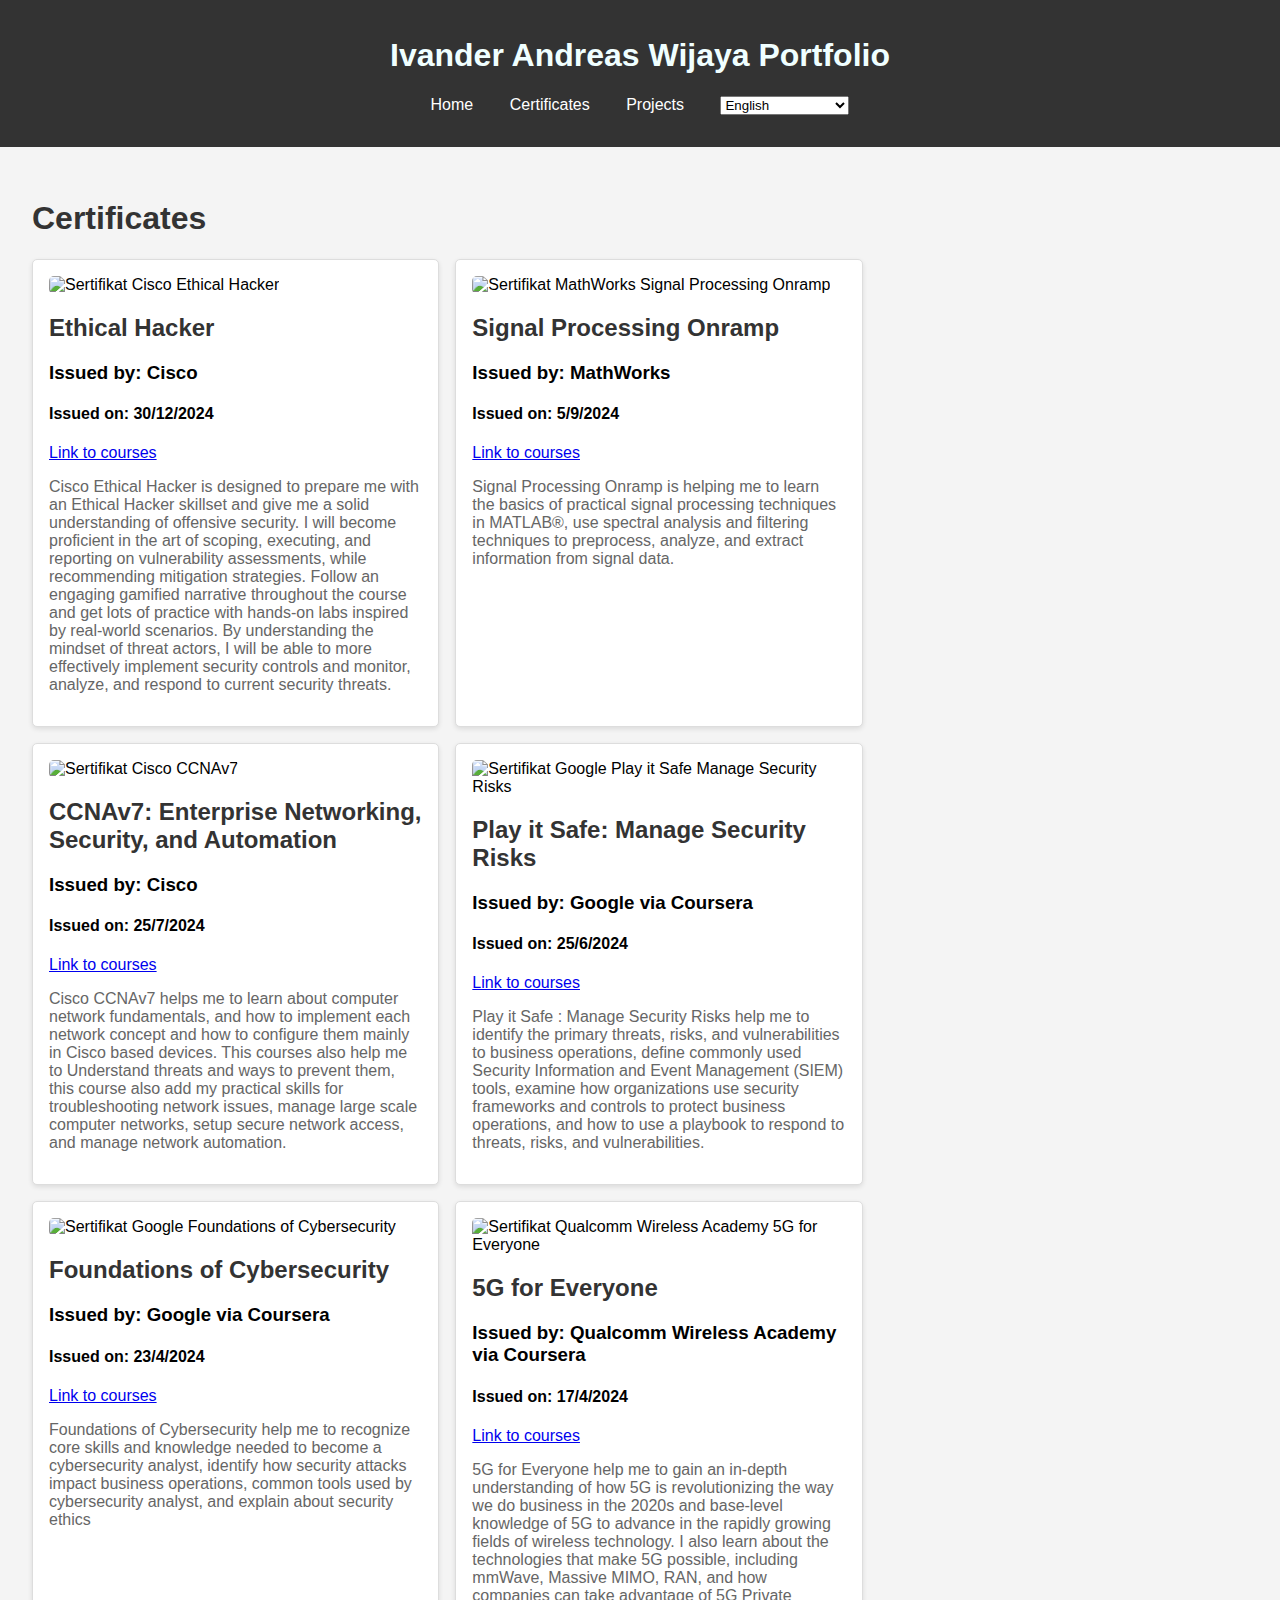
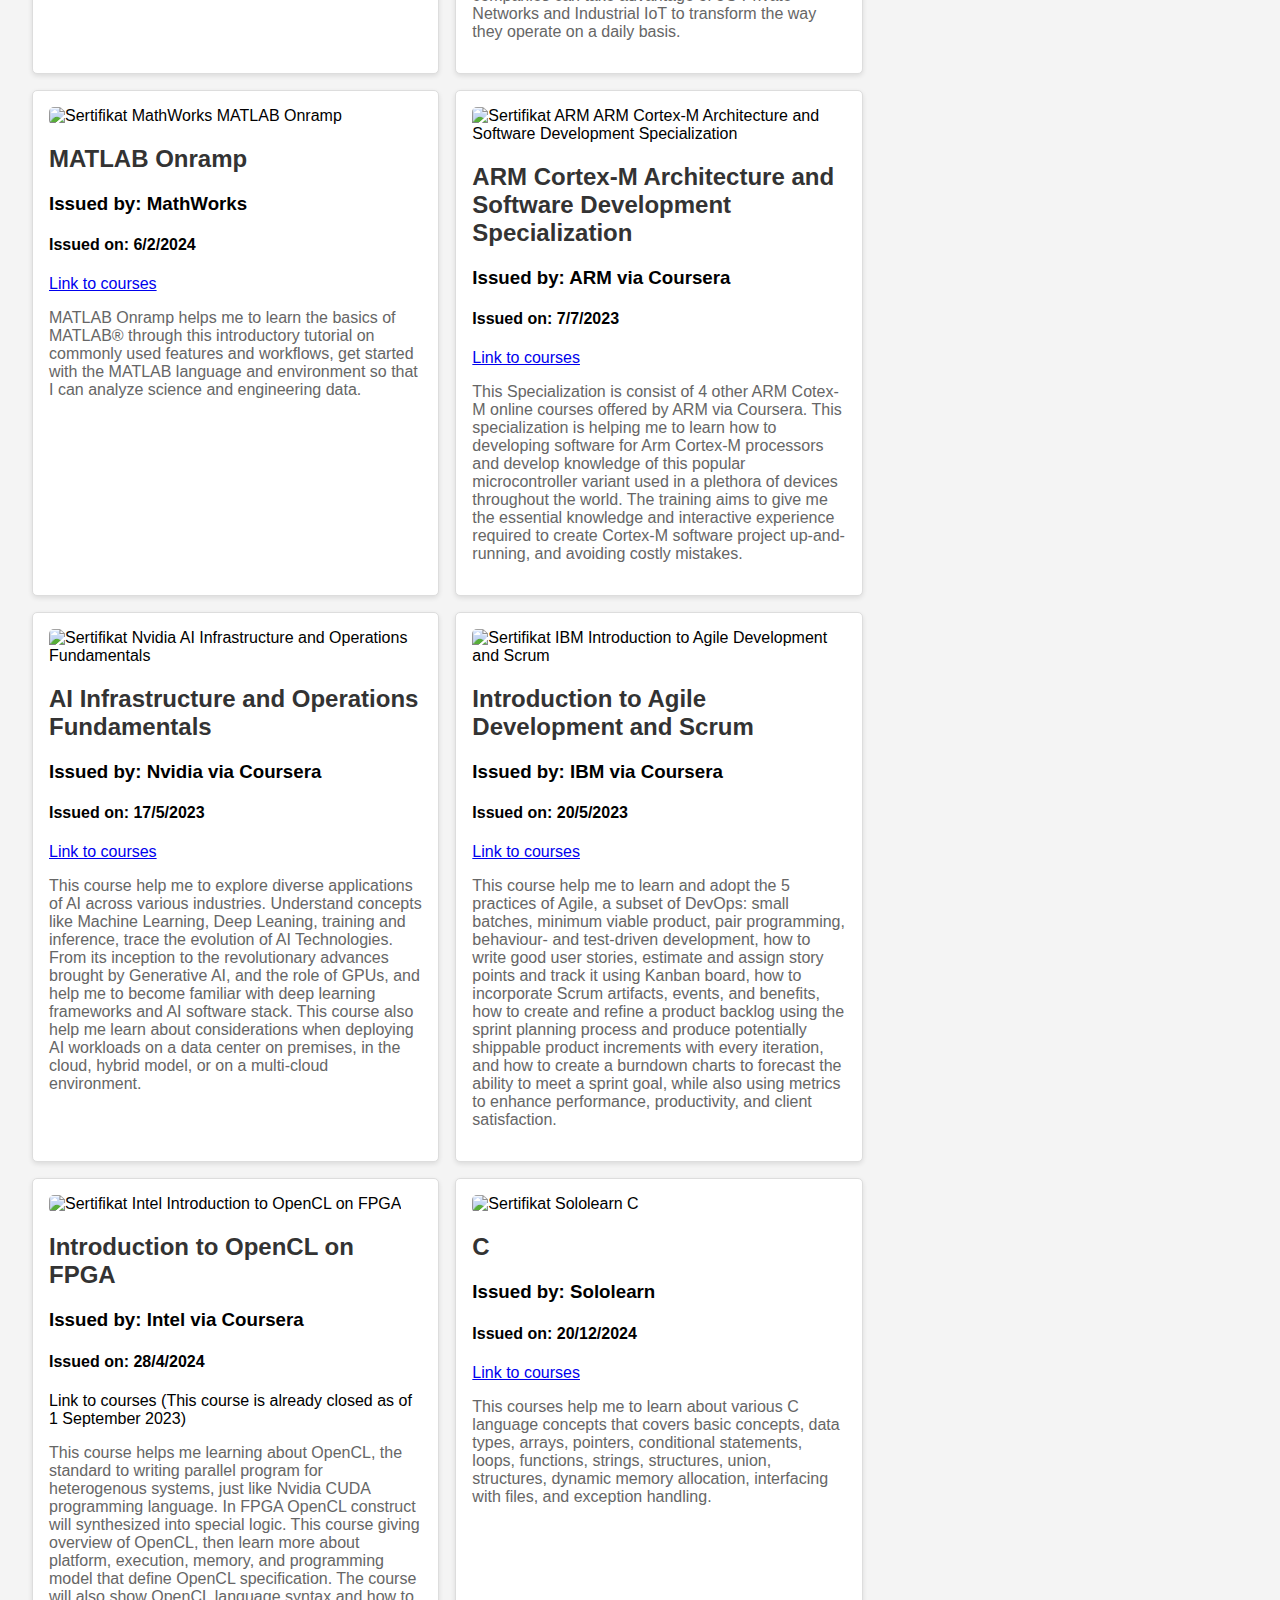
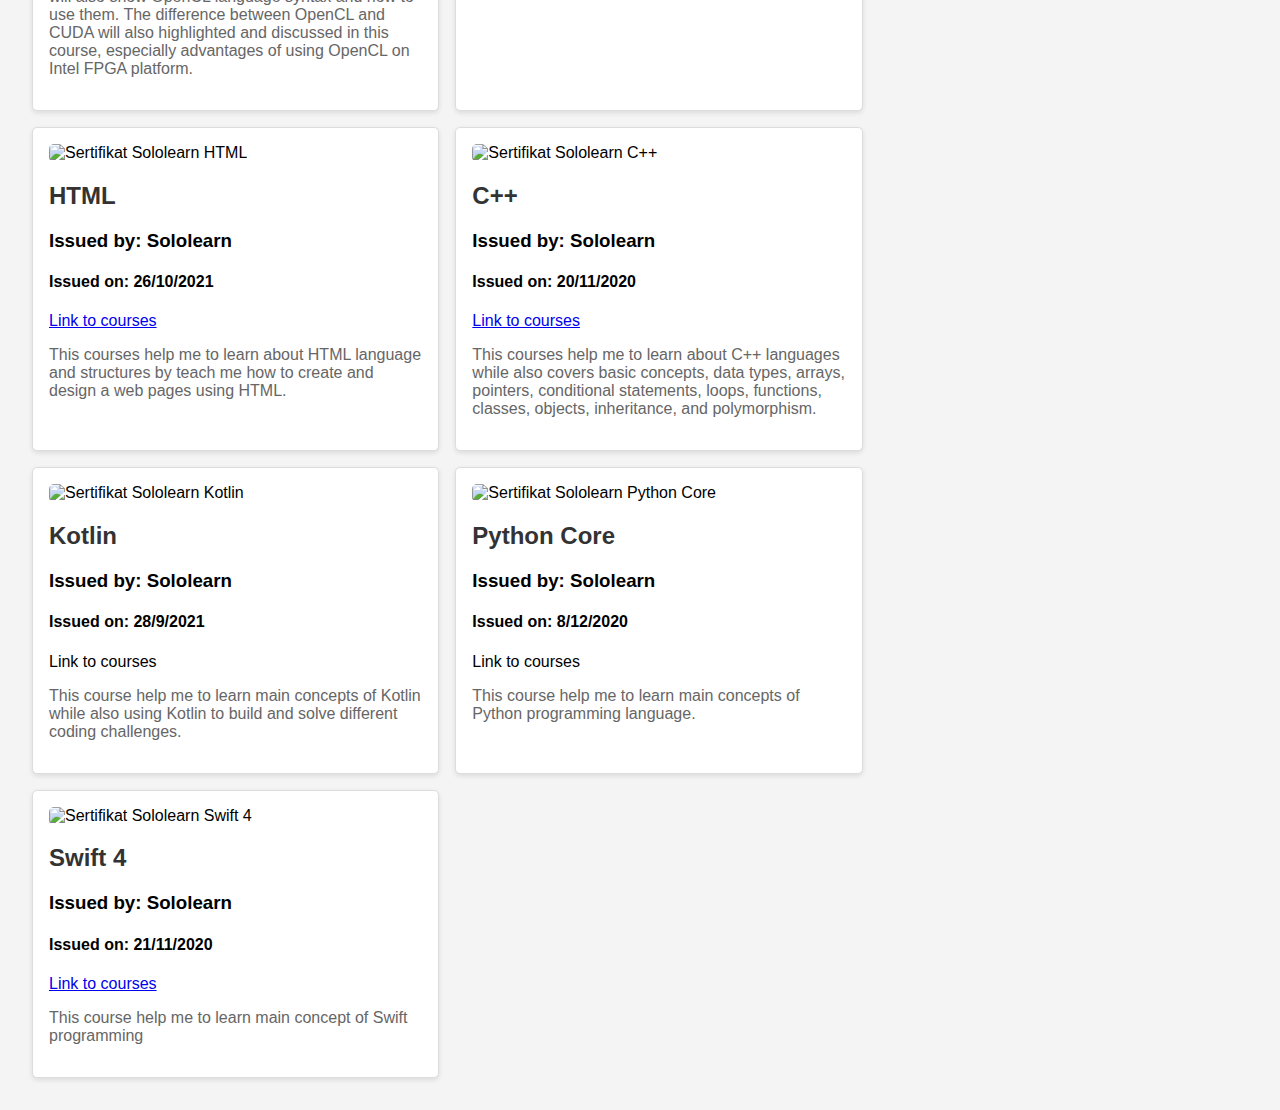
==== commit efe17372: "Bug fixes certificates display" ====
--- a/certificates.html
+++ b/certificates.html
@@ -64,6 +64,8 @@
     data-id="Signal Processing Onramp membantu saya mempelajari dasar-dasar teknik pemrosesan sinyal praktis di MATLAB®, menggunakan analisis spektral dan teknik penyaringan untuk melakukan praproses, menganalisis, dan mengekstrak informasi dari data sinyal.">
     Signal Processing Onramp is helping me to learn the basics of practical signal processing techniques in MATLAB®, use
     spectral analysis and filtering techniques to preprocess, analyze, and extract information from signal data.</p>
+</div>
+    <div class="gallery-item">
 <img src="https://raw.githubusercontent.com/Iv4nd3r/IvanderWijaya/refs/heads/main/certificates/Sertifikat%20Cisco%20CCNAv7_Ivander%20Andreas%20Wijaya%20-%200003.jpg"
     alt="Sertifikat Cisco CCNAv7">
 <h2>CCNAv7: Enterprise Networking, Security, and Automation</h2>
@@ -119,6 +121,8 @@
     identify how security attacks impact business operations, common tools used by cybersecurity analyst, and explain
     about
     security ethics</p>
+    </div>
+    <div class="gallery-item">
 <img src="https://raw.githubusercontent.com/Iv4nd3r/IvanderWijaya/refs/heads/main/certificates/Sertifikat%20Qualcomm%20Wireless%20Academy%205G%20for%20Everyone_Ivander%20Andreas%20Wijaya%20-%200006.jpg"
     alt="Sertifikat Qualcomm Wireless Academy 5G for Everyone">
 <h2>5G for Everyone</h2>
